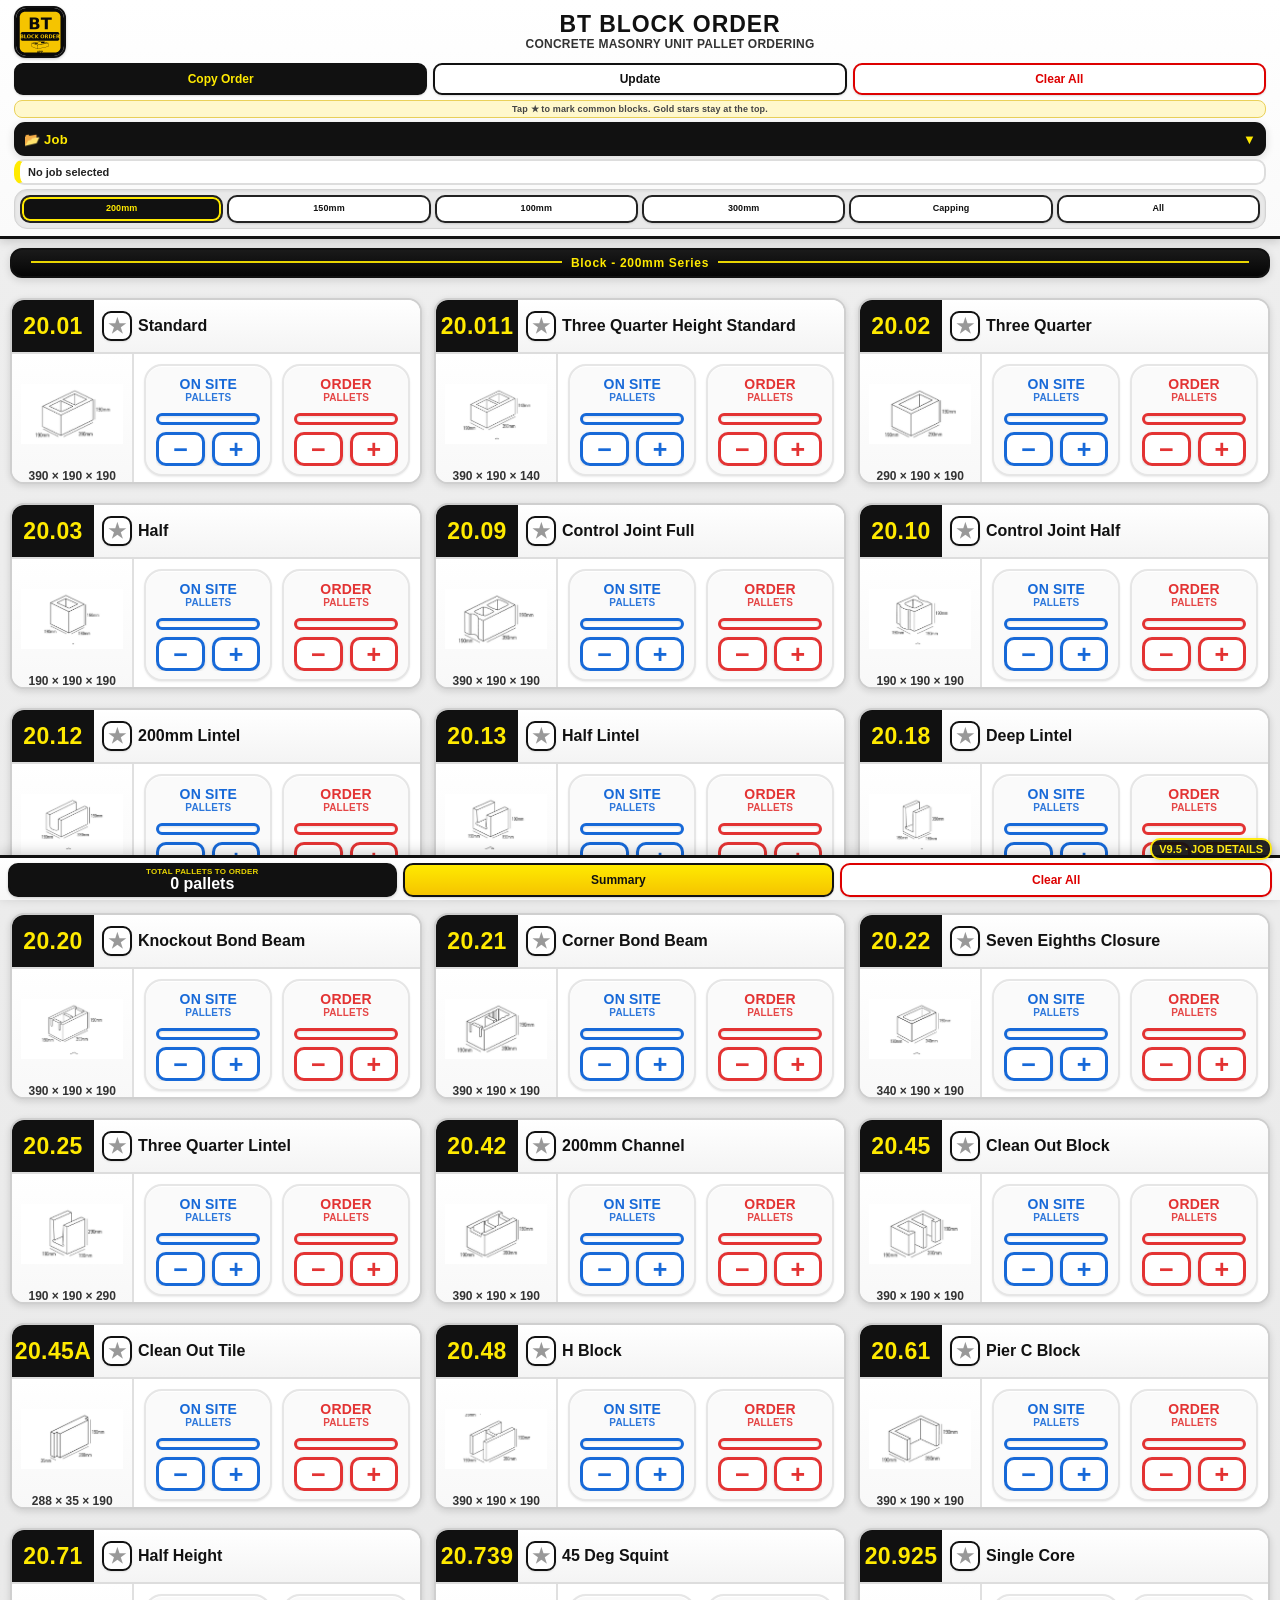
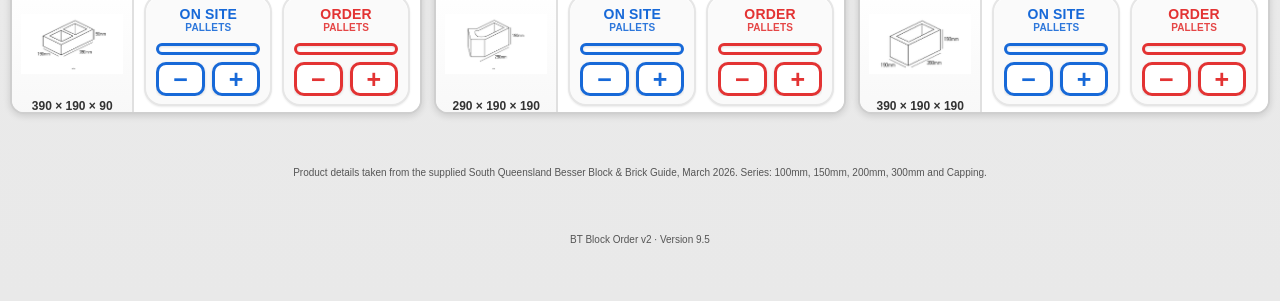
==== index.html @ c1b3c3b9 "9.5" ====
<!doctype html>
<html>
<head>
<meta charset="utf-8">
<meta name="viewport" content="width=device-width, initial-scale=1, viewport-fit=cover">
<title>BT Block Order</title>

<link rel="manifest" href="manifest.webmanifest">
<link rel="icon" type="image/png" sizes="192x192" href="icon-yellow-192.png">
<link rel="apple-touch-icon" href="icon-yellow-512.png">
<meta name="theme-color" content="#f5c400">

<link rel="stylesheet" href="styles.css?v=9.5">
</head>
<body>
<header>
  <div class="brand-row">
    <img class="brand-logo" src="icon-yellow-192.png" alt="BT Block Order">
    <div class="brand-copy">
      <h1>BT BLOCK ORDER</h1>
      <div class="sub">Concrete Masonry Unit Pallet Ordering</div>
    </div>
  </div>
  <div class="actions"><button class="primary" onclick="copyOrder()">Copy Order</button><button onclick="checkForUpdate()">Update</button><button class="clear" onclick="clearAll()">Clear All</button></div>

  <div class="star-note">Tap ★ to mark common blocks. Gold stars stay at the top.</div>
  <button class="job-toggle" onclick="toggleJobPanel()" type="button">
    <span>📂 Job</span>
    <span id="jobArrow">▼</span>
  </button>
  <div class="job-summary" id="jobSummary">No saved job selected</div>
  <div class="series-bar" aria-label="Block series selector">
  <button class="series-btn active" data-series="200" onclick="selectSeries('200')" type="button">200mm</button>
  <button class="series-btn" data-series="150" onclick="selectSeries('150')" type="button">150mm</button>
  <button class="series-btn" data-series="100" onclick="selectSeries('100')" type="button">100mm</button>
  <button class="series-btn" data-series="300" onclick="selectSeries('300')" type="button">300mm</button>
  <button class="series-btn" data-series="Capping" onclick="selectSeries('Capping')" type="button">Capping</button>
  <button class="series-btn" data-series="All" onclick="selectSeries('All')" type="button">All</button>
</div>
  <div class="job-panel collapsed" id="jobPanel">
    <label>Saved Jobs
      <select id="jobSelect" onchange="loadSelectedJob()">
        <option value="">Saved Jobs</option>
      </select>
    </label>
    <div class="job-section-title">Project Details</div>
    <div class="job-grid">
      <label>Job Name
        <input id="jobName" placeholder="e.g. 55 York St" oninput="markJobChanged()">
      </label>
      <label>Site Address
        <input id="siteAddress" placeholder="e.g. 55 York Street, Indooroopilly" oninput="markJobChanged()">
      </label>
      <label>Builder
        <input id="builderName" placeholder="e.g. ABC Constructions" oninput="markJobChanged()">
      </label>
      <label>Supervisor
        <input id="supervisorName" placeholder="e.g. Site Supervisor" oninput="markJobChanged()">
      </label>
      <label>Supervisor Phone
        <input id="supervisorPhone" inputmode="tel" placeholder="e.g. 0400 000 000" oninput="markJobChanged()">
      </label>
      <label>Purchase Order No.
        <input id="purchaseOrder" placeholder="e.g. PO-1047" oninput="markJobChanged()">
      </label>
      <label>Delivery Date
        <input id="deliveryDate" type="date" oninput="markJobChanged()">
      </label>
      <label>Delivery Time
        <input id="deliveryTime" placeholder="e.g. Morning / 7:00am" oninput="markJobChanged()">
      </label>
    </div>
    <div class="job-section-title">Supplier Details</div>
    <div class="job-grid">
      <label>Supplier Name
        <input id="supplierName" placeholder="e.g. ABC Masonry Supplies" oninput="markJobChanged()">
      </label>
      <label>Supplier Contact
        <input id="supplierContact" placeholder="e.g. Orders Desk" oninput="markJobChanged()">
      </label>
      <label>Supplier Phone
        <input id="supplierPhone" inputmode="tel" placeholder="e.g. 0412 345 678" oninput="markJobChanged()">
      </label>
      <label>Supplier Email
        <input id="supplierEmail" inputmode="email" placeholder="e.g. orders@supplier.com" oninput="markJobChanged()">
      </label>
    </div>
    <div class="job-section-title">Delivery Notes</div>
    <label>Delivery Instructions
      <textarea id="deliveryInstructions" placeholder="e.g. Deliver to rear gate, call before unloading" oninput="markJobChanged()"></textarea>
    </label>
    <div class="job-actions">
      <button onclick="saveJob()" type="button">💾 Save</button>
      <button onclick="newJob()" type="button">+ New</button>
      <button class="clear" onclick="deleteJob()" type="button">Delete</button>
    </div>
  </div>

</header>
<main id="list"></main>
<div class="small">Product details taken from the supplied South Queensland Besser Block & Brick Guide, March 2026. Series: 100mm, 150mm, 200mm, 300mm and Capping.</div>
<div class="small">BT Block Order v2 · Version 9.5</div>
<div class="update-banner" id="updateBanner">Update available <button onclick="applyUpdate()">Update now</button></div>
<div class="dev-badge">V9.5 · JOB DETAILS</div>
<div class="footer"><div class="total-box" aria-live="polite"><div class="total-label">TOTAL PALLETS TO ORDER</div><div class="total-value" id="orderTotal">0 pallets</div></div><button class="summary-btn" onclick="showMaterialsSummary()">Summary</button><button class="clear" onclick="clearAll()">Clear All</button></div>
<div class="summary-modal" id="summaryModal" onclick="if(event.target===this) closeMaterialsSummary()">
  <div class="summary-card" role="dialog" aria-modal="true" aria-labelledby="summaryTitle">
    <div class="summary-head"><span id="summaryTitle">Materials Summary</span></div>
    <div class="summary-text" id="summaryText"></div>
    <div class="summary-actions">
      <button class="copy-summary" onclick="copyMaterialsSummary()" type="button">📋 Copy</button>
      <button class="text-summary" onclick="textMaterialsSummary()" type="button">💬 Text</button>
      <button class="email-summary" onclick="emailMaterialsSummary()" type="button">📧 Email</button>
      <button class="print-summary" onclick="printMaterialsSummary()" type="button">🖨 Print</button>
      <button class="close-summary" onclick="closeMaterialsSummary()" type="button">✖ Close</button>
    </div>
  </div>
</div>
<script src="blocks.js?v=9.5"></script>
<script src="app.js?v=9.5"></script>
<script src="summary.js?v=9.5"></script>
<script src="jobs.js?v=9.5"></script>
<script src="updates.js?v=9.5"></script>
</body>
</html>
---- styles.css ----
:root{
  --yellow:#f5c400;
  --blue:#1769d8;
  --red:#e33333;
  --ink:#111;
  --line:#d6d6d6;
  --bg:#f2f2f2;
  --card-head-h:38px;
  --card-body-h:72px;
  --radius:10px;
}

*{box-sizing:border-box;}
body{margin:0;background:var(--bg);font-family:Arial,Helvetica,sans-serif;color:var(--ink);}
button{border:2px solid #111;border-radius:8px;background:#fff;color:#111;font-weight:900;cursor:pointer;}
.primary{background:#111;color:#fff;}
.clear{border-color:#d00;color:#d00;}

/* Header */
header{position:sticky;top:0;z-index:5;background:#fff;border-bottom:2px solid #111;padding:4px 8px 5px;}
h1{font-size:16px;line-height:1;margin:0;font-weight:900;letter-spacing:.2px;}
.sub{font-size:10px;font-weight:900;margin-top:1px;}
.actions{display:grid;grid-template-columns:1fr 1fr 1fr;gap:5px;margin-top:4px;}
.actions button{font-size:12px;padding:5px 5px;white-space:nowrap;min-height:30px;}
.star-note{font-size:9px;font-weight:900;text-align:center;color:#111;margin:3px 0 0;}

/* Job panel */
.job-toggle{width:100%;margin-top:4px;padding:5px 8px;border-width:2px;border-radius:9px;background:#fff;color:#111;font-size:13px;font-weight:900;display:flex;justify-content:space-between;align-items:center;min-height:32px;}
.job-summary{font-size:10px;font-weight:900;color:#111;margin-top:3px;padding:3px 7px;border:1px solid #ccc;border-radius:8px;background:#f8f8f8;white-space:nowrap;overflow:hidden;text-overflow:ellipsis;}
.series-bar{display:grid;grid-template-columns:repeat(6,minmax(0,1fr));gap:4px;margin-top:4px;}
.series-btn{min-height:28px;padding:3px 2px;font-size:9px;border:2px solid #111;border-radius:7px;background:#fff;color:#111;white-space:nowrap;}
.series-btn.active{background:#ffea00;color:#111;box-shadow:inset 0 0 0 1px #111;}
@media(max-width:420px){.series-bar{gap:3px;}.series-btn{font-size:8px;min-height:26px;padding:2px 1px;}}

.job-panel{background:#fff;border:2px solid #111;border-radius:10px;padding:7px;margin-top:5px;}
.job-panel.collapsed{display:none;}
.job-panel label{display:flex;flex-direction:column;gap:4px;font-size:11px;font-weight:900;text-align:left;color:#111;margin-bottom:5px;}
.job-panel input,.job-panel select{width:100%;min-height:36px;border:2px solid #111;border-radius:8px;background:#fff;color:#111;font-size:14px;font-weight:800;padding:6px;text-align:left;}
.job-actions{display:grid;grid-template-columns:1fr 1fr 1fr;gap:5px;margin-top:5px;}
.job-actions button{font-size:11px;padding:7px 4px;}

/* Block cards */
main{padding:4px 10px 46px;}
.series-title{background:#111;color:#ffea00;border-radius:8px;padding:5px 8px;margin:0 0 5px;font-size:12px;font-weight:900;text-align:center;}
.card{height:calc(var(--card-head-h) + var(--card-body-h));background:#fff;border:1.5px solid var(--line);border-radius:var(--radius);overflow:hidden;margin:0 0 5px;box-shadow:0 1px 3px #0002;display:flex;flex-direction:column;}
.head{height:var(--card-head-h);display:grid;grid-template-columns:66px minmax(0,1fr);border-bottom:1px solid var(--line);flex:0 0 var(--card-head-h);}
.code{font-size:18px;font-weight:900;text-align:center;padding:3px;border-right:1px solid var(--line);display:flex;align-items:center;justify-content:center;line-height:1;}
.name{font-size:13px;font-weight:900;padding:3px 7px;display:flex;align-items:center;gap:6px;min-width:0;line-height:1.02;}
.name-text{flex:1;min-width:0;display:-webkit-box;-webkit-line-clamp:2;-webkit-box-orient:vertical;overflow:hidden;}
.fav-star{width:30px;min-width:30px;height:30px;border:2px solid #111;border-radius:7px;background:#fff;color:#999;font-size:20px;line-height:1;padding:0;display:flex;align-items:center;justify-content:center;}
.fav-star.fav{color:#d4a000;background:#fff7cc;}

/* Drawing and quantity panel */
.body{height:var(--card-body-h);display:grid;grid-template-columns:29% minmax(0,71%);overflow:hidden;flex:0 0 var(--card-body-h);}
.drawing{height:100%;min-width:0;border-right:1px solid var(--line);padding:2px 5px 3px;display:grid;grid-template-rows:1fr auto;align-items:center;justify-items:center;gap:0;background:#fff;overflow:hidden;}
.drawing img{width:92%;height:42px;max-height:42px;object-fit:contain;display:block;align-self:center;justify-self:center;}
.drawing.series-300 img{width:88%;height:40px;max-height:40px;}
.drawing .dim-big{width:100%;font-size:10px;line-height:1;font-weight:900;color:#111;text-align:center;white-space:nowrap;overflow:hidden;text-overflow:ellipsis;}
.fields{height:100%;display:grid;grid-template-columns:minmax(0,1fr) minmax(0,1fr);gap:6px;padding:4px 6px;align-items:stretch;width:100%;min-width:0;overflow:hidden;}
.fields>label{height:100%;width:100%;min-width:0;overflow:hidden;display:flex;flex-direction:column;align-items:stretch;justify-content:flex-start;font-size:9px;font-weight:900;text-align:center;gap:2px;line-height:1;}
.on{color:var(--blue);}
.order{color:var(--red);}
.qty-wrap{flex:1;display:grid;grid-template-columns:minmax(0,1fr) minmax(0,1fr);grid-template-rows:minmax(0,1fr) 25px;gap:3px;width:100%;min-width:0;padding:0 1px;overflow:hidden;}
.qty-wrap input{grid-column:1 / 3;grid-row:1;width:100%;min-width:0;height:100%;min-height:0;box-sizing:border-box;margin:0;border-radius:7px;background:#fff;color:#111;font-size:23px;font-weight:900;text-align:center;padding:0;}
.on input{border:3px solid var(--blue);}
.order input{border:3px solid var(--red);}
.qty-step{width:100%;min-width:0;height:25px;min-height:25px;box-sizing:border-box;border:3px solid #111;border-radius:7px;background:#fff;font-size:19px;font-weight:900;line-height:1;padding:0;margin:0;display:flex;align-items:center;justify-content:center;appearance:none;-webkit-appearance:none;}
.qty-step:first-of-type{grid-column:1;grid-row:2;}
.qty-step:last-of-type{grid-column:2;grid-row:2;}
.on .qty-step{border-color:var(--blue);color:var(--blue);}
.order .qty-step{border-color:var(--red);color:var(--red);}

/* Footer and update UI */
.small{font-size:10px;color:#555;text-align:center;padding:0 10px 56px;}
.footer{position:fixed;left:0;right:0;bottom:0;background:#fff;border-top:2px solid #111;display:grid;grid-template-columns:.9fr 1fr 1fr;gap:5px;padding:3px 8px calc(3px + env(safe-area-inset-bottom));z-index:8;align-items:stretch;}
.footer button{padding:3px 4px;min-height:30px;font-size:11px;border-radius:8px;}
.summary-btn{background:#ffea00;color:#111;border-color:#111;}
.total-box{border:2px solid #111;border-radius:8px;background:#ffea00;color:#111;display:flex;flex-direction:column;align-items:center;justify-content:center;min-height:30px;font-weight:900;line-height:1;}
.total-box .total-label{font-size:8px;}
.total-box .total-value{font-size:16px;}
.summary-modal{position:fixed;inset:0;z-index:120;background:#0008;display:none;align-items:center;justify-content:center;padding:14px;}
.summary-card{width:min(720px,100%);max-height:86vh;background:#fff;border:3px solid #111;border-radius:12px;box-shadow:0 4px 18px #0006;display:flex;flex-direction:column;overflow:hidden;}
.summary-head{display:flex;align-items:center;justify-content:space-between;gap:8px;padding:8px 10px;border-bottom:2px solid #111;background:#ffea00;font-weight:900;font-size:15px;}
.summary-close{min-width:60px;min-height:30px;font-size:12px;padding:4px 8px;background:#fff;}
.summary-text{overflow:auto;padding:8px;background:#f2f2f2;font-family:Arial,Helvetica,sans-serif;font-size:13px;line-height:1.2;font-weight:900;}
.summary-job{background:#fff;border:2px solid #111;border-radius:10px;padding:8px;margin:0 0 8px;}
.summary-job-title{font-size:15px;font-weight:900;margin-bottom:2px;}
.summary-job-address{font-size:12px;font-weight:800;color:#333;}
.summary-list{display:grid;gap:7px;}
.summary-block{background:#fff;border:2px solid #111;border-radius:10px;overflow:hidden;box-shadow:0 1px 3px #0002;}
.summary-block-head{display:grid;grid-template-columns:72px 1fr;gap:0;border-bottom:1px solid #d6d6d6;}
.summary-block-code{font-size:20px;font-weight:900;display:flex;align-items:center;justify-content:center;border-right:1px solid #d6d6d6;padding:7px 5px;}
.summary-block-name{font-size:14px;font-weight:900;display:flex;align-items:center;padding:7px 8px;}
.summary-block-qty{display:grid;grid-template-columns:1fr 1fr 1fr;text-align:center;}
.summary-block-qty div{padding:6px 3px;border-right:1px solid #d6d6d6;}
.summary-block-qty div:last-child{border-right:0;}
.summary-label{display:block;font-size:10px;font-weight:900;color:#555;line-height:1;}
.summary-num{display:block;font-size:18px;font-weight:900;line-height:1.1;margin-top:2px;}
.summary-on .summary-label,.summary-on .summary-num{color:#1769d8;}
.summary-order .summary-label,.summary-order .summary-num{color:#e33333;}
.summary-totals{background:#111;color:#fff;border:2px solid #111;border-radius:10px;margin-top:8px;padding:8px;display:grid;grid-template-columns:1fr 1fr;gap:6px;text-align:center;}
.summary-totals div{background:#fff;color:#111;border-radius:7px;padding:5px 3px;}
.summary-totals .summary-total-wide{grid-column:1 / 3;background:#ffea00;}
@media(max-width:420px){.summary-card{max-height:88vh;}.summary-block-head{grid-template-columns:64px 1fr;}.summary-block-code{font-size:18px;}.summary-num{font-size:17px;}.summary-actions button{font-size:11px;}}
.summary-actions{border-top:2px solid #111;background:#fff;display:grid;grid-template-columns:repeat(5, minmax(0,1fr));gap:5px;padding:7px;}
.summary-actions button{min-height:36px;font-size:12px;padding:5px 3px;border-radius:8px;white-space:nowrap;}
.summary-actions .copy-summary{background:#ffea00;color:#111;border-color:#111;}
.summary-actions .text-summary{background:#fff;color:#111;border-color:#111;}
.summary-actions .email-summary{background:#fff;color:#111;border-color:#111;}
.summary-actions .print-summary{background:#fff;color:#111;border-color:#111;}
.summary-actions .close-summary{background:#fff;color:#d00;border-color:#d00;}
.update-banner{position:fixed;left:10px;right:10px;bottom:50px;z-index:50;background:#111;color:var(--yellow);border:3px solid var(--yellow);border-radius:12px;padding:10px;font-size:14px;font-weight:900;text-align:center;display:none;}
.update-banner button{margin-left:8px;padding:6px 10px;font-size:13px;border:2px solid var(--yellow);background:var(--yellow);color:#111;}
.dev-badge{position:fixed;right:8px;bottom:40px;z-index:99;background:#ffea00;color:#111;border:2px solid #111;border-radius:8px;padding:3px 7px;font-size:11px;font-weight:900;opacity:.92;}

/* Desktop */
@media(min-width:820px){
  :root{--card-head-h:54px;--card-body-h:112px;}
  main{display:grid;grid-template-columns:1fr 1fr 1fr;gap:10px;align-items:start;}
  .series-title{grid-column:1 / -1;}
  .card{margin:0;}
  .head{grid-template-columns:82px minmax(0,1fr);}
  .code{font-size:22px;}
  .name{font-size:16px;}
  .drawing img{height:78px;max-height:78px;}
  .drawing.series-300 img{height:74px;max-height:74px;}
  .drawing .dim-big{font-size:12px;}
  .fields>label{font-size:11px;}
  .qty-wrap{grid-template-rows:minmax(0,1fr) 38px;}
  .qty-step{height:38px;min-height:38px;font-size:26px;}
  .qty-wrap input{font-size:34px;}
}

/* Small phones */
@media(max-width:420px){
  :root{--card-head-h:38px;--card-body-h:72px;}
  .body{grid-template-columns:29% minmax(0,71%);}
}
/* v7.3 summary page order-only cards */
.summary-block-qty-order-only{
  grid-template-columns:1fr !important;
}
.summary-block-qty-order-only .summary-order{
  border-color:#e33333;
  background:#fff7f7;
}


/* v7.6 pallet labels - restore proper plus/minus layout */
.qty-label-unit{display:block;font-size:8px;line-height:1;color:#444;margin-top:1px;}
.qty-wrap{grid-template-columns:minmax(0,1fr) minmax(0,1fr) !important;grid-template-rows:minmax(0,1fr) 25px !important;gap:3px !important;overflow:hidden !important;}
.qty-wrap input{grid-column:1 / 3 !important;grid-row:1 !important;}
.qty-step:first-of-type{grid-column:1 !important;grid-row:2 !important;}
.qty-step:last-of-type{grid-column:2 !important;grid-row:2 !important;}
.summary-block-qty-order-only .summary-num,.summary-total-wide .summary-num{white-space:nowrap;font-size:18px;}
.total-label{font-size:9px;}
.total-value{font-size:18px;white-space:nowrap;}
@media(min-width:820px){.qty-wrap{grid-template-rows:minmax(0,1fr) 38px !important;}.qty-step{height:38px !important;min-height:38px !important;font-size:26px !important;}.qty-wrap input{font-size:34px !important;}.qty-label-unit{font-size:9px;}}
@media(max-width:420px){.qty-wrap{grid-template-rows:minmax(0,1fr) 24px !important;}.qty-step{height:24px !important;min-height:24px !important;font-size:19px !important;}.qty-label-unit{font-size:7px;}.summary-block-qty-order-only .summary-num,.summary-total-wide .summary-num{font-size:16px;}.total-value{font-size:16px;}}


/* v8.1 readable pallet quantity boxes */
.fields>label{
  gap:1px !important;
}
.qty-label-unit{
  display:block !important;
  font-size:8px !important;
  line-height:1 !important;
  margin-top:0 !important;
  color:#444 !important;
  font-weight:900 !important;
}
.qty-wrap{
  grid-template-rows:32px 26px !important;
  gap:3px !important;
}
.qty-wrap input{
  height:32px !important;
  min-height:32px !important;
  font-size:26px !important;
  line-height:1 !important;
  padding:0 4px !important;
  display:block !important;
}
.qty-step{
  height:26px !important;
  min-height:26px !important;
  font-size:21px !important;
}
@media(max-width:420px){
  :root{--card-body-h:86px;}
  .drawing img{height:48px;max-height:48px;}
  .drawing.series-300 img{height:46px;max-height:46px;}
  .fields{padding:4px 6px;}
  .fields>label{font-size:10px !important;gap:1px !important;}
  .qty-label-unit{font-size:8px !important;}
  .qty-wrap{grid-template-rows:32px 26px !important;}
  .qty-wrap input{height:32px !important;min-height:32px !important;font-size:26px !important;}
  .qty-step{height:26px !important;min-height:26px !important;font-size:21px !important;}
}
@media(min-width:820px){
  .qty-wrap{grid-template-rows:54px 38px !important;}
  .qty-wrap input{height:54px !important;min-height:54px !important;font-size:36px !important;}
}


/* v8.4 summary polish */
.summary-card{border-radius:14px;max-height:88vh;}
.summary-head{padding:10px 12px;background:#111;color:#ffea00;font-size:16px;letter-spacing:.2px;}
.summary-text{padding:10px;background:#ececec;line-height:1.25;}
.summary-title-card{background:#ffea00;border:2px solid #111;border-radius:12px;padding:10px;margin:0 0 10px;text-align:center;box-shadow:0 1px 3px #0002;}
.summary-main-title{font-size:20px;font-weight:900;letter-spacing:.8px;line-height:1;}
.summary-sub-title{font-size:13px;font-weight:900;margin-top:4px;color:#333;}
.summary-job{border:2px solid #111;border-radius:12px;padding:9px 10px;margin:0 0 10px;background:#fff;box-shadow:0 1px 3px #0002;}
.summary-job-title{font-size:16px;line-height:1.1;margin-bottom:4px;}
.summary-job-address{font-size:12px;line-height:1.25;color:#333;}
.summary-series-list{display:grid;gap:10px;}
.summary-series-card{background:#fff;border:2px solid #111;border-radius:12px;overflow:hidden;box-shadow:0 1px 3px #0002;}
.summary-series-head{display:flex;justify-content:space-between;align-items:center;gap:8px;background:#111;color:#fff;padding:8px 10px;font-weight:900;border-bottom:2px solid #111;}
.summary-series-head span{font-size:14px;letter-spacing:.4px;}
.summary-series-head strong{font-size:13px;background:#ffea00;color:#111;border-radius:999px;padding:4px 8px;white-space:nowrap;}
.summary-series-rows{display:grid;}
.summary-row{display:grid;grid-template-columns:70px minmax(0,1fr) 86px;align-items:center;gap:6px;padding:8px 9px;border-bottom:1px solid #ddd;}
.summary-row:last-child{border-bottom:0;}
.summary-row-code{font-size:16px;font-weight:900;color:#111;white-space:nowrap;}
.summary-row-name{font-size:13px;font-weight:900;color:#111;min-width:0;overflow:hidden;text-overflow:ellipsis;white-space:nowrap;}
.summary-row-qty{font-size:13px;font-weight:900;color:#e33333;text-align:right;white-space:nowrap;}
.summary-grand-total{margin-top:11px;background:#ffea00;border:3px solid #111;border-radius:12px;padding:11px 10px;text-align:center;box-shadow:0 2px 5px #0002;}
.summary-grand-total span{display:block;font-size:12px;font-weight:900;color:#111;letter-spacing:.4px;}
.summary-grand-total strong{display:block;font-size:24px;font-weight:900;color:#111;line-height:1;margin-top:4px;}
.summary-actions{gap:6px;padding:8px;}
.summary-actions button{min-height:38px;font-size:12px;}
@media(max-width:420px){
  .summary-text{padding:8px;}
  .summary-main-title{font-size:18px;}
  .summary-row{grid-template-columns:62px minmax(0,1fr) 78px;padding:7px 8px;gap:5px;}
  .summary-row-code{font-size:14px;}
  .summary-row-name{font-size:12px;}
  .summary-row-qty{font-size:12px;}
  .summary-grand-total strong{font-size:22px;}
}


/* v8.7 professional polish - cleaner headings, spacing and alignment */
:root{
  --shadow-soft:0 2px 7px #0002;
  --shadow-lift:0 4px 14px #0003;
}

header{
  box-shadow:0 2px 8px #0002;
}

h1{
  letter-spacing:.7px;
}

.actions button,
.job-toggle,
.series-btn,
.footer button{
  box-shadow:0 1px 2px #0002;
}

.series-bar{
  background:#f7f7f7;
  border:1px solid #ddd;
  border-radius:10px;
  padding:4px;
}
.series-btn{
  background:#fff;
  border-color:#222;
  font-weight:900;
  letter-spacing:.1px;
}
.series-btn.active{
  background:#111;
  color:#ffea00;
  box-shadow:none;
}

.series-title{
  display:flex;
  align-items:center;
  justify-content:center;
  min-height:26px;
  background:#111;
  color:#ffea00;
  border:2px solid #111;
  border-radius:10px;
  margin:1px 0 7px;
  padding:5px 10px;
  font-size:12px;
  font-weight:900;
  letter-spacing:.5px;
  box-shadow:var(--shadow-soft);
}
.series-title::before,
.series-title::after{
  content:"";
  flex:1;
  height:2px;
  background:#ffea00;
  margin:0 8px;
  opacity:.9;
}

.card{
  border:2px solid #d0d0d0;
  border-radius:12px;
  box-shadow:var(--shadow-soft);
  margin:0 0 7px;
}
.head{
  background:#fafafa;
  border-bottom:2px solid #e1e1e1;
}
.code{
  background:#111;
  color:#ffea00;
  border-right:0;
  letter-spacing:.3px;
}
.name{
  padding-right:8px;
}
.name-text{
  line-height:1.05;
}
.drawing{
  background:linear-gradient(#fff,#f8f8f8);
}
.fields{
  background:#fff;
}
.fields>label{
  background:#fbfbfb;
  border:1px solid #e7e7e7;
  border-radius:9px;
  padding:2px 3px 3px;
}
.on{color:#1769d8;}
.order{color:#e33333;}
.qty-wrap input{
  background:#fff;
  border-width:2px !important;
  box-shadow:inset 0 1px 3px #0001;
}
.qty-step{
  box-shadow:0 1px 2px #0002;
}

.footer{
  box-shadow:0 -2px 8px #0002;
}
.total-box{
  border-radius:9px;
  background:#111;
  color:#ffea00;
  border:2px solid #111;
  padding:2px 4px;
}
.total-label{
  color:#ffea00;
  opacity:.85;
  letter-spacing:.2px;
}
.total-value{
  color:#fff;
}
.summary-btn{
  background:#ffea00;
  color:#111;
}

.summary-modal{
  backdrop-filter:blur(2px);
}
.summary-card{
  width:min(760px,100%);
  border-radius:16px;
  box-shadow:var(--shadow-lift);
}
.summary-head{
  padding:11px 12px;
  background:#111;
  color:#ffea00;
  font-size:16px;
  letter-spacing:.5px;
  text-transform:uppercase;
}
.summary-text{
  padding:12px;
  background:#e9e9e9;
  line-height:1.3;
}
.summary-title-card{
  border:3px solid #111;
  border-radius:14px;
  padding:12px 10px;
  margin:0 0 12px;
  background:linear-gradient(180deg,#ffea00,#f5c400);
  box-shadow:var(--shadow-soft);
}
.summary-main-title{
  font-size:21px;
  letter-spacing:1.1px;
}
.summary-sub-title{
  font-size:13px;
  letter-spacing:.3px;
  text-transform:uppercase;
}
.summary-job{
  border:2px solid #111;
  border-left:8px solid #ffea00;
  border-radius:14px;
  padding:10px 12px;
  margin:0 0 12px;
  box-shadow:var(--shadow-soft);
}
.summary-job-title{
  font-size:16px;
  line-height:1.15;
}
.summary-job-address{
  margin-top:3px;
  font-size:12px;
  line-height:1.3;
}
.summary-series-list{
  gap:12px;
}
.summary-series-card{
  border:2px solid #111;
  border-radius:14px;
  box-shadow:var(--shadow-soft);
}
.summary-series-head{
  min-height:42px;
  padding:9px 10px;
  background:#111;
  color:#fff;
  border-bottom:2px solid #111;
}
.summary-series-head div{
  display:flex;
  flex-direction:column;
  gap:1px;
  min-width:0;
}
.summary-series-head span{
  font-size:14px;
  letter-spacing:.8px;
}
.summary-series-head em{
  font-size:10px;
  font-style:normal;
  font-weight:900;
  color:#ffea00;
  opacity:.9;
  text-transform:uppercase;
}
.summary-series-head strong{
  font-size:13px;
  background:#ffea00;
  color:#111;
  border:2px solid #ffea00;
  border-radius:999px;
  padding:5px 9px;
}
.summary-row{
  grid-template-columns:68px minmax(0,1fr) 92px;
  gap:8px;
  padding:9px 10px;
  border-bottom:1px solid #e4e4e4;
}
.summary-row:nth-child(even){
  background:#fafafa;
}
.summary-row-code{
  display:inline-flex;
  align-items:center;
  justify-content:center;
  min-height:25px;
  padding:3px 4px;
  background:#f1f1f1;
  border:1px solid #ddd;
  border-radius:7px;
  font-size:14px;
}
.summary-row-name{
  font-size:13px;
  line-height:1.15;
}
.summary-row-qty{
  font-size:13px;
  color:#111;
  background:#fff3f3;
  border:1px solid #ffd0d0;
  border-radius:8px;
  padding:5px 6px;
}
.summary-grand-total{
  margin-top:12px;
  border:3px solid #111;
  border-radius:14px;
  background:linear-gradient(180deg,#ffea00,#f5c400);
  padding:12px;
  box-shadow:var(--shadow-soft);
}
.summary-grand-total span{
  letter-spacing:.8px;
}
.summary-grand-total strong{
  font-size:26px;
}
.summary-actions{
  border-top:3px solid #111;
  background:#f7f7f7;
  gap:6px;
  padding:8px;
}
.summary-actions button{
  min-height:40px;
  border-radius:9px;
  font-size:12px;
  box-shadow:0 1px 2px #0002;
}

@media(max-width:420px){
  .series-title{font-size:11px;margin-bottom:6px;padding:4px 8px;}
  .series-title::before,.series-title::after{margin:0 6px;}
  .card{margin-bottom:6px;}
  .summary-card{max-height:89vh;border-radius:14px;}
  .summary-text{padding:9px;}
  .summary-main-title{font-size:19px;}
  .summary-series-head{min-height:40px;padding:8px 9px;}
  .summary-series-head span{font-size:13px;}
  .summary-row{grid-template-columns:58px minmax(0,1fr) 82px;gap:6px;padding:8px 8px;}
  .summary-row-code{font-size:12px;min-height:23px;}
  .summary-row-name{font-size:12px;}
  .summary-row-qty{font-size:12px;padding:5px 4px;}
  .summary-grand-total strong{font-size:23px;}
  .summary-actions{gap:5px;padding:7px;}
  .summary-actions button{min-height:38px;font-size:11px;}
}

/* v8.9 summary layout - cleaner headings, spacing, alignment and professional order sheet */
.summary-card{
  width:min(780px,100%);
  border-radius:18px;
  border:3px solid #111;
}
.summary-head{
  background:#111 !important;
  color:#ffea00 !important;
  padding:12px 14px !important;
  font-size:16px !important;
  letter-spacing:.8px !important;
  text-transform:uppercase !important;
}
.summary-text{
  background:#e7e7e7 !important;
  padding:12px !important;
}
.summary-title-card{
  background:linear-gradient(180deg,#ffea00,#f5c400) !important;
  border:3px solid #111 !important;
  border-radius:16px !important;
  padding:13px 12px !important;
  margin:0 0 10px !important;
  text-align:center !important;
  box-shadow:0 2px 7px #0002 !important;
}
.summary-brand{
  font-size:22px;
  font-weight:900;
  letter-spacing:1.2px;
  line-height:1;
}
.summary-main-title{
  font-size:16px !important;
  font-weight:900;
  letter-spacing:.6px;
  text-transform:uppercase;
  margin-top:5px;
}
.summary-sub-title{
  font-size:11px !important;
  font-weight:900;
  color:#333;
  text-transform:uppercase;
  letter-spacing:.5px;
  margin-top:4px;
}
.summary-status{
  display:flex;
  justify-content:space-between;
  align-items:center;
  gap:10px;
  background:#fff;
  border:2px solid #111;
  border-radius:12px;
  padding:8px 10px;
  margin:0 0 10px;
  font-weight:900;
  box-shadow:0 1px 3px #0002;
}
.summary-status span{
  color:#0b7a28;
  text-transform:uppercase;
  font-size:12px;
  letter-spacing:.3px;
}
.summary-status strong{
  font-size:12px;
  color:#111;
}
.summary-meta-grid{
  display:grid;
  grid-template-columns:1fr 1fr;
  gap:8px;
  background:#fff !important;
  border:2px solid #111 !important;
  border-left:8px solid #ffea00 !important;
  border-radius:14px !important;
  padding:10px !important;
  margin:0 0 12px !important;
  box-shadow:0 1px 4px #0002 !important;
}
.summary-meta-item{
  min-width:0;
  padding:7px 8px;
  border:1px solid #ddd;
  border-radius:9px;
  background:#fafafa;
}
.summary-meta-item span{
  display:block;
  font-size:9px;
  line-height:1;
  font-weight:900;
  color:#666;
  text-transform:uppercase;
  letter-spacing:.5px;
  margin-bottom:4px;
}
.summary-meta-item strong{
  display:block;
  min-width:0;
  overflow:hidden;
  text-overflow:ellipsis;
  white-space:nowrap;
  font-size:12px;
  line-height:1.15;
  font-weight:900;
  color:#111;
}
.summary-series-list{
  display:grid;
  gap:12px !important;
}
.summary-series-card{
  background:#fff !important;
  border:2px solid #111 !important;
  border-radius:15px !important;
  overflow:hidden;
  box-shadow:0 2px 7px #0002 !important;
}
.summary-series-head{
  min-height:46px !important;
  background:#111 !important;
  color:#fff !important;
  border-bottom:3px solid #ffea00 !important;
  padding:9px 11px !important;
}
.summary-series-title-wrap{
  display:flex;
  flex-direction:column;
  gap:2px;
  min-width:0;
}
.summary-series-head span{
  font-size:14px !important;
  letter-spacing:.9px !important;
  text-transform:uppercase;
}
.summary-series-head em{
  color:#ffea00 !important;
  font-size:10px !important;
  font-style:normal;
  font-weight:900;
  text-transform:uppercase;
  letter-spacing:.35px;
}
.summary-series-head strong{
  background:#ffea00 !important;
  color:#111 !important;
  border:0 !important;
  border-radius:999px !important;
  padding:6px 9px !important;
  font-size:13px !important;
  box-shadow:0 1px 2px #0004;
}
.summary-row{
  display:grid !important;
  grid-template-columns:64px minmax(0,1fr) 92px !important;
  gap:8px !important;
  align-items:center !important;
  padding:9px 10px !important;
  border-bottom:1px solid #e1e1e1 !important;
}
.summary-row:last-child{border-bottom:0 !important;}
.summary-row-heading{
  background:#f6f6f6 !important;
  color:#555 !important;
  font-size:9px !important;
  font-weight:900 !important;
  letter-spacing:.5px;
  text-transform:uppercase;
  padding:6px 10px !important;
  border-bottom:1px solid #d6d6d6 !important;
}
.summary-row-heading div:last-child{text-align:right;}
.summary-row-code{
  display:flex !important;
  align-items:center !important;
  justify-content:center !important;
  min-height:27px !important;
  border:1px solid #d5d5d5 !important;
  border-radius:8px !important;
  background:#f2f2f2 !important;
  font-size:13px !important;
  font-weight:900 !important;
  white-space:nowrap;
}
.summary-row-name{
  min-width:0 !important;
  overflow:hidden !important;
  text-overflow:ellipsis !important;
  white-space:nowrap !important;
  font-size:13px !important;
  font-weight:900 !important;
  color:#111 !important;
}
.summary-row-qty{
  justify-self:end;
  min-width:82px;
  text-align:right !important;
  color:#111 !important;
  background:#fff7f7 !important;
  border:1px solid #ffcfcf !important;
  border-radius:9px !important;
  padding:6px 7px !important;
  font-size:12px !important;
  font-weight:900 !important;
  white-space:nowrap !important;
}
.summary-grand-total{
  margin-top:14px !important;
  background:linear-gradient(180deg,#ffea00,#f5c400) !important;
  border:3px solid #111 !important;
  border-radius:16px !important;
  padding:14px 12px !important;
  text-align:center !important;
  box-shadow:0 3px 9px #0003 !important;
}
.summary-grand-total span{
  display:block;
  font-size:12px !important;
  font-weight:900;
  letter-spacing:.9px !important;
  color:#111;
}
.summary-grand-total strong{
  display:block;
  margin-top:5px;
  font-size:28px !important;
  line-height:1;
  font-weight:900;
  color:#111;
}
.summary-actions{
  border-top:3px solid #111 !important;
  background:#f7f7f7 !important;
  padding:8px !important;
  gap:6px !important;
}
.summary-actions button{
  min-height:40px !important;
  border-radius:10px !important;
  font-size:12px !important;
}
@media(max-width:420px){
  .summary-text{padding:9px !important;}
  .summary-brand{font-size:20px;}
  .summary-main-title{font-size:14px !important;}
  .summary-meta-grid{grid-template-columns:1fr;padding:8px !important;gap:6px;}
  .summary-meta-item{padding:6px 7px;}
  .summary-row{grid-template-columns:56px minmax(0,1fr) 82px !important;gap:6px !important;padding:8px 8px !important;}
  .summary-row-heading{padding:6px 8px !important;}
  .summary-row-code{font-size:12px !important;min-height:25px !important;}
  .summary-row-name{font-size:12px !important;}
  .summary-row-qty{min-width:76px;font-size:11px !important;padding:6px 5px !important;}
  .summary-grand-total strong{font-size:24px !important;}
}


/* v9.0 professional polish - BT branded header, cleaner job card, tighter block alignment */
header{
  padding:6px 8px 7px !important;
  background:linear-gradient(180deg,#fff,#fafafa) !important;
}
.brand-row{
  display:grid;
  grid-template-columns:42px minmax(0,1fr);
  gap:8px;
  align-items:center;
  margin-bottom:5px;
}
.brand-logo{
  width:42px;
  height:42px;
  border-radius:9px;
  object-fit:cover;
  border:2px solid #111;
  box-shadow:0 1px 3px #0003;
  background:#ffea00;
}
.brand-copy{min-width:0;}
h1{
  font-size:18px !important;
  line-height:1 !important;
  letter-spacing:.9px !important;
}
.sub{
  font-size:10px !important;
  letter-spacing:.35px;
  text-transform:uppercase;
  color:#333;
}
.actions{gap:6px !important;margin-top:5px !important;}
.actions button{min-height:32px !important;border-radius:9px !important;}
.star-note{
  background:#fff8cc;
  border:1px solid #ead15a;
  border-radius:8px;
  padding:3px 6px;
  margin-top:5px !important;
}
.job-toggle{
  min-height:34px !important;
  background:#111 !important;
  color:#ffea00 !important;
  border-color:#111 !important;
  letter-spacing:.25px;
}
.job-summary{
  min-height:26px;
  display:flex;
  align-items:center;
  background:#fff !important;
  border:2px solid #ddd !important;
  border-left:6px solid #ffea00 !important;
  border-radius:10px !important;
  padding:5px 8px !important;
  font-size:11px !important;
}
.job-panel{
  border-radius:14px !important;
  box-shadow:0 2px 8px #0002;
  padding:9px !important;
}
.job-panel label{
  gap:5px !important;
  font-size:10px !important;
  letter-spacing:.35px;
  text-transform:uppercase;
}
.job-panel input,.job-panel select{
  min-height:38px !important;
  border-radius:10px !important;
  font-size:14px !important;
  text-transform:none;
}
.job-actions{gap:6px !important;}
.job-actions button{min-height:36px !important;border-radius:10px !important;}
main{padding-top:7px !important;}
.series-title{
  min-height:30px !important;
  margin:2px 0 8px !important;
  border-radius:12px !important;
}
.card{
  border-radius:14px !important;
  border-color:#cfcfcf !important;
  box-shadow:0 2px 7px #0002 !important;
}
.head{border-bottom:2px solid #ddd !important;}
.code{
  font-size:19px !important;
  border-radius:0;
}
.name{font-size:13px !important;padding:4px 8px !important;}
.fav-star{border-radius:9px !important;}
.body{grid-template-columns:30% minmax(0,70%) !important;}
.drawing{padding:4px 5px !important;}
.fields{gap:7px !important;padding:5px 7px !important;}
.fields>label{
  border-radius:11px !important;
  padding:3px 4px 4px !important;
}
.qty-wrap input{border-radius:9px !important;}
.qty-step{border-radius:9px !important;}
.footer{padding-top:5px !important;gap:6px !important;}
.footer button{min-height:34px !important;border-radius:10px !important;font-size:12px !important;}
.total-box{min-height:34px !important;border-radius:10px !important;}
.dev-badge{background:#111 !important;color:#ffea00 !important;border-color:#ffea00 !important;}
.summary-card{width:min(800px,100%) !important;}
.summary-meta-grid{grid-template-columns:1fr 1fr !important;}
.summary-meta-item strong{font-size:13px !important;}
.summary-row-name{white-space:normal !important;display:-webkit-box;-webkit-line-clamp:2;-webkit-box-orient:vertical;}
.summary-grand-total em{
  display:block;
  margin-top:7px;
  font-size:11px;
  font-weight:900;
  font-style:normal;
  color:#333;
  text-transform:uppercase;
  letter-spacing:.35px;
}
@media(max-width:420px){
  .brand-row{grid-template-columns:38px minmax(0,1fr);gap:7px;}
  .brand-logo{width:38px;height:38px;border-radius:8px;}
  h1{font-size:16px !important;}
  .sub{font-size:9px !important;}
  .actions button{font-size:11px !important;}
  .body{grid-template-columns:30% minmax(0,70%) !important;}
  .fields{gap:5px !important;padding:4px 5px !important;}
  .summary-meta-grid{grid-template-columns:1fr !important;}
  .summary-actions{grid-template-columns:repeat(5,minmax(0,1fr)) !important;}
  .summary-actions button{font-size:10px !important;padding:5px 2px !important;}
}
@media(min-width:820px){
  header{padding-left:14px !important;padding-right:14px !important;}
  .brand-row{grid-template-columns:52px minmax(0,1fr);}
  .brand-logo{width:52px;height:52px;border-radius:12px;}
  h1{font-size:23px !important;}
  .sub{font-size:12px !important;}
  main{grid-template-columns:repeat(3,minmax(0,1fr)) !important;gap:12px !important;}
  .code{font-size:23px !important;}
  .name{font-size:16px !important;}
  .fields{gap:8px !important;padding:7px 8px !important;}
}

/* v9.2 border cleanup - keep v9.0 look, tighten fit and alignment */
html,body{max-width:100%;overflow-x:hidden;}
button,input,select{max-width:100%;}
header{overflow:hidden;}
.actions,.job-actions,.series-bar,.footer,.summary-actions{align-items:stretch;}
.actions button,.job-actions button,.series-btn,.footer button,.summary-actions button{display:flex;align-items:center;justify-content:center;text-align:center;line-height:1.05;overflow:hidden;text-overflow:ellipsis;}
.job-panel{overflow:hidden;}
.job-panel input,.job-panel select{line-height:1.1;}

main{overflow:hidden;}
.series-title{box-sizing:border-box;width:100%;overflow:hidden;text-overflow:ellipsis;white-space:nowrap;}
.card{box-sizing:border-box;min-width:0;overflow:hidden;}
.head,.body{min-width:0;width:100%;}
.code,.name,.drawing,.fields,.fields>label,.qty-wrap{min-width:0;box-sizing:border-box;}
.name{overflow:hidden;}
.name-text{word-break:normal;}
.drawing{padding:3px 5px 4px;overflow:hidden;}
.drawing img{max-width:100%;object-fit:contain;}
.drawing .dim-big{max-width:100%;padding:0 1px;}
.fields{gap:6px;padding:5px 6px;overflow:hidden;}
.fields>label{overflow:hidden;justify-content:flex-start;}
.qty-wrap{width:100%;overflow:hidden;}
.qty-wrap input{max-width:100%;display:flex;align-items:center;justify-content:center;line-height:1;}
.qty-step{max-width:100%;overflow:hidden;line-height:1;}

.footer{box-sizing:border-box;overflow:hidden;}
.total-box{box-sizing:border-box;overflow:hidden;padding-left:3px;padding-right:3px;}
.total-label,.total-value{max-width:100%;overflow:hidden;text-overflow:ellipsis;white-space:nowrap;}
.dev-badge{max-width:calc(100vw - 16px);white-space:nowrap;overflow:hidden;text-overflow:ellipsis;}
.update-banner{box-sizing:border-box;}

.summary-modal{box-sizing:border-box;}
.summary-card{box-sizing:border-box;overflow:hidden;}
.summary-head,.summary-text,.summary-actions{box-sizing:border-box;}
.summary-text{overflow:auto;}
.summary-title-card,.summary-status,.summary-meta-grid,.summary-series-card,.summary-grand-total{box-sizing:border-box;max-width:100%;overflow:hidden;}
.summary-meta-item,.summary-row,.summary-row-code,.summary-row-name,.summary-row-qty{box-sizing:border-box;min-width:0;}
.summary-series-head{box-sizing:border-box;overflow:hidden;}
.summary-series-title-wrap{min-width:0;overflow:hidden;}
.summary-series-title-wrap span,.summary-series-title-wrap em{overflow:hidden;text-overflow:ellipsis;white-space:nowrap;}
.summary-series-head strong{white-space:nowrap;}
.summary-row-heading{box-sizing:border-box;}
.summary-row-code{overflow:hidden;text-overflow:ellipsis;}
.summary-row-name{overflow:hidden;text-overflow:ellipsis;}
.summary-row-qty{overflow:hidden;text-overflow:ellipsis;}

@media(max-width:420px){
  .actions{gap:4px;}
  .actions button{font-size:11px;padding-left:3px;padding-right:3px;}
  .series-bar{gap:3px;padding:3px;}
  .series-btn{font-size:8px;padding-left:1px;padding-right:1px;}
  .drawing{padding-left:4px;padding-right:4px;}
  .fields{gap:5px;padding:4px 5px;}
  .fields>label{padding-left:2px;padding-right:2px;}
  .qty-wrap{gap:3px !important;}
  .qty-wrap input{font-size:25px !important;}
  .summary-actions{grid-template-columns:repeat(5,minmax(0,1fr));}
  .summary-actions button{font-size:10px !important;padding-left:1px !important;padding-right:1px !important;}
}

@media(min-width:820px){
  .card{height:calc(var(--card-head-h) + var(--card-body-h));}
  .drawing{padding:5px 8px;}
  .fields{padding:8px;gap:8px;}
}


/* v9.3 CSS cleanup
   Removed old v9.2.1-v9.2.5 quantity-panel patches.
   The final v9.2.6 rebuilt panel below is kept as the stable layout. */

/* v9.2.6 quantity panel rebuild - final clean layout
   Keep everything inside the panel: ON SITE / PALLETS, number box, +/- buttons. */
.card .fields{
  display:grid !important;
  grid-template-columns:minmax(0,1fr) minmax(0,1fr) !important;
  gap:8px !important;
  padding:7px 8px !important;
  align-items:stretch !important;
  overflow:hidden !important;
}
.card .fields>label{
  min-width:0 !important;
  height:100% !important;
  padding:6px 8px 7px !important;
  border:2px solid #e6e6e6 !important;
  border-radius:18px !important;
  background:#fafafa !important;
  display:grid !important;
  grid-template-rows:28px minmax(0,1fr) !important;
  gap:4px !important;
  overflow:hidden !important;
}
.card .qty-title{
  display:flex !important;
  flex-direction:column !important;
  align-items:center !important;
  justify-content:center !important;
  height:28px !important;
  min-height:28px !important;
  max-height:28px !important;
  font-size:13px !important;
  line-height:1 !important;
  font-weight:900 !important;
  letter-spacing:.2px !important;
  text-align:center !important;
  overflow:hidden !important;
}
.card .qty-title::after{
  content:"PALLETS";
  display:block;
  margin-top:2px;
  font-size:9px;
  line-height:1;
  font-weight:900;
  letter-spacing:.15px;
  opacity:.9;
}
.card .qty-label-unit,
.card .qty-unit{
  display:none !important;
}
.card .qty-wrap{
  min-width:0 !important;
  min-height:0 !important;
  width:100% !important;
  height:100% !important;
  display:grid !important;
  grid-template-columns:minmax(0,1fr) minmax(0,1fr) !important;
  grid-template-rows:minmax(0,1fr) 28px !important;
  gap:5px !important;
  padding:0 !important;
  overflow:hidden !important;
}
.card .qty-wrap input{
  grid-column:1 / 3 !important;
  grid-row:1 !important;
  width:100% !important;
  height:100% !important;
  min-height:0 !important;
  max-height:none !important;
  margin:0 !important;
  padding:0 4px !important;
  box-sizing:border-box !important;
  border-width:3px !important;
  border-radius:10px !important;
  background:#fff !important;
  font-size:28px !important;
  line-height:1 !important;
  font-weight:900 !important;
  text-align:center !important;
}
.card .qty-step{
  width:100% !important;
  height:28px !important;
  min-height:28px !important;
  max-height:28px !important;
  margin:0 !important;
  padding:0 !important;
  box-sizing:border-box !important;
  border-width:3px !important;
  border-radius:10px !important;
  display:flex !important;
  align-items:center !important;
  justify-content:center !important;
  font-size:22px !important;
  line-height:1 !important;
  font-weight:900 !important;
}
.card .qty-step:first-of-type{grid-column:1 !important;grid-row:2 !important;}
.card .qty-step:last-of-type{grid-column:2 !important;grid-row:2 !important;}

@media(max-width:420px){
  :root{--card-body-h:126px !important;}
  .card .body{height:126px !important;grid-template-columns:30% minmax(0,70%) !important;}
  .card .fields{gap:7px !important;padding:6px 7px !important;}
  .card .fields>label{padding:6px 7px !important;grid-template-rows:26px minmax(0,1fr) !important;gap:4px !important;border-radius:16px !important;}
  .card .qty-title{height:26px !important;min-height:26px !important;max-height:26px !important;font-size:12px !important;}
  .card .qty-title::after{font-size:8px !important;margin-top:2px !important;}
  .card .qty-wrap{grid-template-rows:minmax(0,1fr) 26px !important;gap:5px !important;}
  .card .qty-wrap input{font-size:26px !important;border-radius:9px !important;}
  .card .qty-step{height:26px !important;min-height:26px !important;max-height:26px !important;font-size:21px !important;border-radius:9px !important;}
}

@media(min-width:820px){
  :root{--card-body-h:132px !important;}
  .card .body{height:132px !important;}
  .card .fields{gap:10px !important;padding:10px !important;}
  .card .fields>label{grid-template-rows:32px minmax(0,1fr) !important;gap:7px !important;padding:8px 10px !important;}
  .card .qty-title{height:32px !important;min-height:32px !important;max-height:32px !important;font-size:14px !important;}
  .card .qty-title::after{font-size:10px !important;}
  .card .qty-wrap{grid-template-rows:minmax(0,1fr) 34px !important;gap:7px !important;}
  .card .qty-wrap input{font-size:34px !important;}
  .card .qty-step{height:34px !important;min-height:34px !important;max-height:34px !important;font-size:25px !important;}
}


/* v9.5 job details - improved app look without changing behaviour or quantity-panel layout */
:root{
  --bg:#eeeeee;
  --line:#cfcfcf;
  --shadow-soft:0 2px 8px rgba(0,0,0,.14);
  --shadow-card:0 2px 7px rgba(0,0,0,.12);
  --shadow-lift:0 7px 24px rgba(0,0,0,.28);
}
body{
  background:linear-gradient(180deg,#f6f6f6 0,#eeeeee 220px,#e9e9e9 100%);
}
button{
  transition:transform .08s ease, box-shadow .08s ease, background .08s ease;
  box-shadow:0 1px 2px rgba(0,0,0,.12);
}
button:active{transform:translateY(1px);box-shadow:none;}

/* Header polish */
header{
  background:linear-gradient(180deg,#ffffff 0,#f7f7f7 100%);
  border-bottom:3px solid #111;
  box-shadow:0 2px 10px rgba(0,0,0,.18);
}
h1{
  letter-spacing:.9px;
  text-align:center;
}
.sub{
  text-align:center;
  letter-spacing:.25px;
  color:#333;
}
.actions button{
  border-radius:10px;
  min-height:32px;
}
.actions .primary{
  background:#111;
  color:#ffea00;
}
.star-note{
  color:#444;
  letter-spacing:.15px;
}

/* Job and series polish */
.job-toggle{
  background:#111;
  color:#ffea00;
  border-color:#111;
  border-radius:11px;
  box-shadow:var(--shadow-soft);
}
.job-summary{
  background:#fff;
  border:1px solid #d8d8d8;
  border-left:5px solid #ffea00;
  border-radius:10px;
  color:#222;
  padding:4px 8px;
}
.job-panel{
  border-radius:14px;
  box-shadow:var(--shadow-soft);
  border:2px solid #111;
}
.job-panel input,.job-panel select{
  border-radius:10px;
  background:#fafafa;
}
.job-panel input:focus,.job-panel select:focus{
  outline:3px solid rgba(245,196,0,.35);
  background:#fff;
}
.series-bar{
  background:#e9e9e9;
  border:1px solid #d3d3d3;
  border-radius:13px;
  padding:5px;
  box-shadow:inset 0 1px 3px rgba(0,0,0,.08);
}
.series-btn{
  border-radius:10px;
  border-color:#222;
}
.series-btn.active{
  background:#111;
  color:#ffea00;
  box-shadow:inset 0 0 0 2px #ffea00;
}

/* Block list polish */
main{padding-top:7px;}
.series-title{
  background:linear-gradient(180deg,#1a1a1a,#050505);
  color:#ffea00;
  border:2px solid #111;
  border-radius:12px;
  min-height:28px;
  letter-spacing:.7px;
  box-shadow:var(--shadow-soft);
}
.series-title::before,.series-title::after{
  content:"";
  display:inline-block;
  width:22px;
  height:2px;
  background:#ffea00;
  vertical-align:middle;
  margin:0 9px 3px;
  opacity:.9;
}
.card{
  border:2px solid #cfcfcf;
  border-radius:14px;
  box-shadow:var(--shadow-card);
  background:#fff;
}
.head{
  background:linear-gradient(180deg,#ffffff,#f4f4f4);
  border-bottom:2px solid #dedede;
}
.code{
  background:#111;
  color:#ffea00;
  border-right:0;
  letter-spacing:.4px;
}
.name{color:#111;}
.fav-star{
  border-radius:9px;
  box-shadow:0 1px 2px rgba(0,0,0,.10);
}
.fav-star.fav{
  background:#fff4ad;
  color:#c99700;
}
.drawing{
  background:linear-gradient(180deg,#ffffff,#f8f8f8);
  border-right:2px solid #e0e0e0;
}
.drawing .dim-big{color:#333;}
.card .fields>label{
  box-shadow:inset 0 1px 0 #fff, 0 1px 2px rgba(0,0,0,.08);
}
.card .on{background:linear-gradient(180deg,#ffffff,#f6faff) !important;}
.card .order{background:linear-gradient(180deg,#ffffff,#fff7f7) !important;}
.card .qty-wrap input{box-shadow:inset 0 1px 3px rgba(0,0,0,.12);}
.card .qty-step{box-shadow:0 1px 3px rgba(0,0,0,.14);background:#fff;}

/* Footer polish */
.footer{
  background:linear-gradient(180deg,#ffffff,#f7f7f7);
  border-top:3px solid #111;
  box-shadow:0 -3px 12px rgba(0,0,0,.18);
  gap:6px;
}
.footer button{border-radius:10px;}
.total-box{
  background:#111;
  color:#ffea00;
  border-radius:10px;
  box-shadow:0 1px 3px rgba(0,0,0,.18);
}
.total-box .total-label{color:#ffea00;opacity:.9;}
.total-box .total-value{color:#fff;}
.summary-btn{
  background:linear-gradient(180deg,#ffea00,#f5c400);
}
.dev-badge{
  border-radius:10px;
  box-shadow:0 2px 7px rgba(0,0,0,.18);
}

/* Summary polish */
.summary-modal{backdrop-filter:blur(2px);}
.summary-card{
  border-radius:18px;
  box-shadow:var(--shadow-lift);
}
.summary-head{
  background:#111 !important;
  color:#ffea00 !important;
  border-bottom:3px solid #ffea00 !important;
}
.summary-title-card,.summary-grand-total{
  background:linear-gradient(180deg,#ffea00,#f5c400) !important;
}
.summary-series-card,.summary-meta-grid,.summary-status{
  box-shadow:var(--shadow-card) !important;
}
.summary-actions{
  background:#f5f5f5 !important;
}
.summary-actions button{border-radius:10px !important;}

@media(max-width:420px){
  header{padding-left:7px;padding-right:7px;}
  main{padding-left:8px;padding-right:8px;}
  .series-title::before,.series-title::after{width:15px;margin-left:6px;margin-right:6px;}
}

/* v9.5 job details */
.job-section-title{
  margin:8px 0 5px;
  padding:5px 8px;
  border:2px solid #111;
  border-radius:9px;
  background:#111;
  color:#ffea00;
  font-size:11px;
  font-weight:900;
  text-transform:uppercase;
  letter-spacing:.45px;
}
.job-grid{
  display:grid;
  grid-template-columns:1fr;
  gap:5px;
}
.job-panel textarea{
  width:100%;
  min-height:64px;
  border:2px solid #111;
  border-radius:8px;
  background:#fff;
  color:#111;
  font-family:Arial,Helvetica,sans-serif;
  font-size:14px;
  font-weight:800;
  padding:7px;
  resize:vertical;
  line-height:1.25;
}
.summary-meta-wide{
  grid-column:1 / -1;
}
.summary-meta-wide strong{
  white-space:normal !important;
  overflow:visible !important;
  text-overflow:clip !important;
}
@media(min-width:720px){
  .job-grid{grid-template-columns:1fr 1fr;}
  .job-grid label:first-child,.job-grid label:nth-child(2){grid-column:auto;}
}
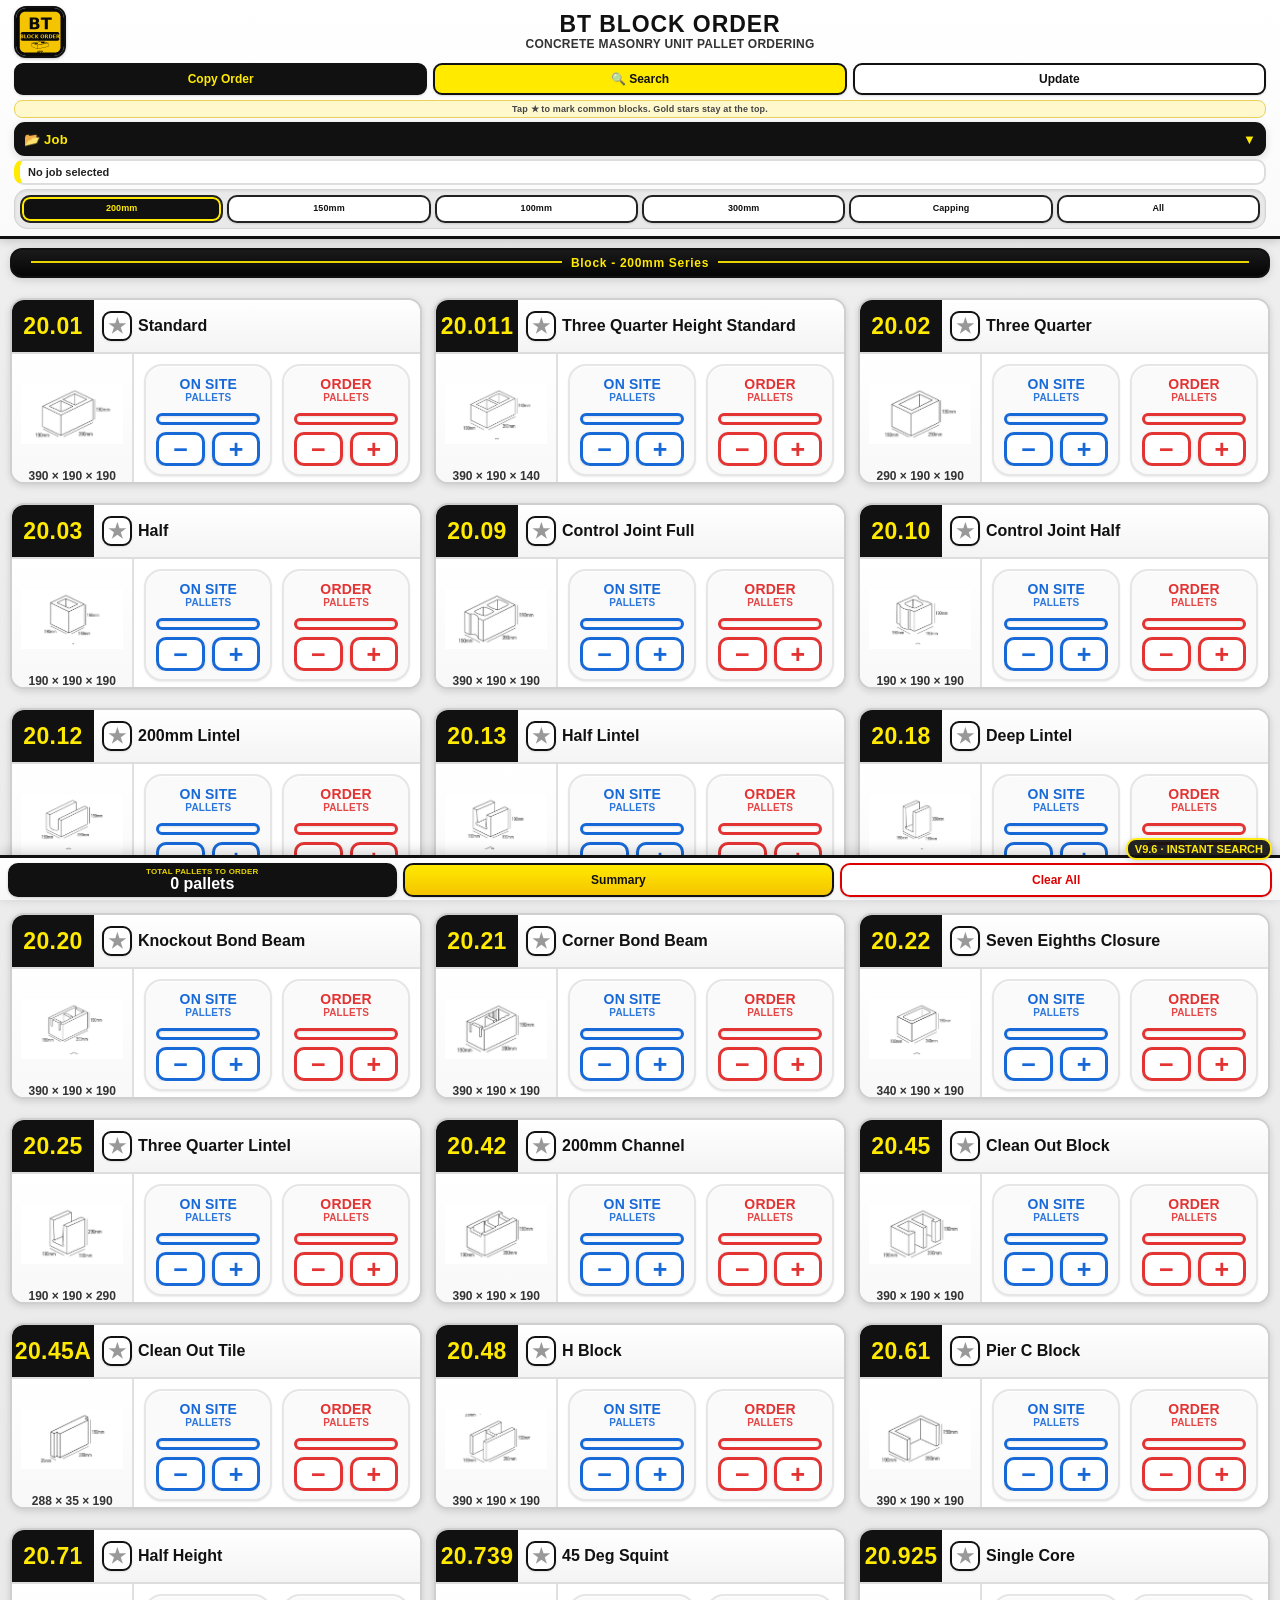
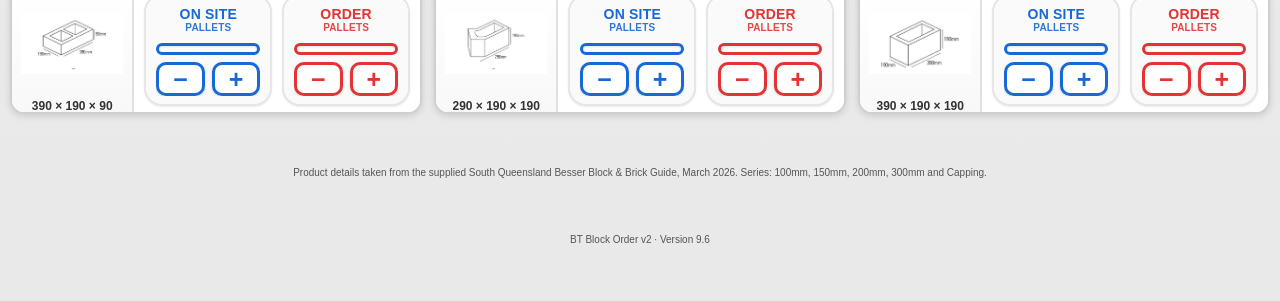
==== commit dcca0ca8: "v9.6" ====
--- a/index.html
+++ b/index.html
@@ -10,7 +10,7 @@
 <link rel="apple-touch-icon" href="icon-yellow-512.png">
 <meta name="theme-color" content="#f5c400">
 
-<link rel="stylesheet" href="styles.css?v=9.5">
+<link rel="stylesheet" href="styles.css?v=9.6">
 </head>
 <body>
 <header>
@@ -21,7 +21,15 @@
       <div class="sub">Concrete Masonry Unit Pallet Ordering</div>
     </div>
   </div>
-  <div class="actions"><button class="primary" onclick="copyOrder()">Copy Order</button><button onclick="checkForUpdate()">Update</button><button class="clear" onclick="clearAll()">Clear All</button></div>
+  <div class="actions"><button class="primary" onclick="copyOrder()">Copy Order</button><button class="search-action" onclick="toggleSearchPanel()" type="button">🔍 Search</button><button onclick="checkForUpdate()">Update</button></div>
+  <div class="search-panel collapsed" id="searchPanel" role="search">
+    <div class="search-box">
+      <span class="search-icon">🔍</span>
+      <input id="blockSearch" type="search" placeholder="Search code, name, series or size..." oninput="setBlockSearch(this.value)" autocomplete="off">
+      <button class="search-clear" onclick="clearBlockSearch()" type="button" aria-label="Clear search">✖</button>
+    </div>
+    <div class="search-status" id="searchStatus">Search by code, name, series or dimensions</div>
+  </div>
 
   <div class="star-note">Tap ★ to mark common blocks. Gold stars stay at the top.</div>
   <button class="job-toggle" onclick="toggleJobPanel()" type="button">
@@ -99,9 +107,9 @@
 </header>
 <main id="list"></main>
 <div class="small">Product details taken from the supplied South Queensland Besser Block & Brick Guide, March 2026. Series: 100mm, 150mm, 200mm, 300mm and Capping.</div>
-<div class="small">BT Block Order v2 · Version 9.5</div>
+<div class="small">BT Block Order v2 · Version 9.6</div>
 <div class="update-banner" id="updateBanner">Update available <button onclick="applyUpdate()">Update now</button></div>
-<div class="dev-badge">V9.5 · JOB DETAILS</div>
+<div class="dev-badge">V9.6 · INSTANT SEARCH</div>
 <div class="footer"><div class="total-box" aria-live="polite"><div class="total-label">TOTAL PALLETS TO ORDER</div><div class="total-value" id="orderTotal">0 pallets</div></div><button class="summary-btn" onclick="showMaterialsSummary()">Summary</button><button class="clear" onclick="clearAll()">Clear All</button></div>
 <div class="summary-modal" id="summaryModal" onclick="if(event.target===this) closeMaterialsSummary()">
   <div class="summary-card" role="dialog" aria-modal="true" aria-labelledby="summaryTitle">
@@ -116,10 +124,10 @@
     </div>
   </div>
 </div>
-<script src="blocks.js?v=9.5"></script>
-<script src="app.js?v=9.5"></script>
-<script src="summary.js?v=9.5"></script>
-<script src="jobs.js?v=9.5"></script>
-<script src="updates.js?v=9.5"></script>
+<script src="blocks.js?v=9.6"></script>
+<script src="app.js?v=9.6"></script>
+<script src="summary.js?v=9.6"></script>
+<script src="jobs.js?v=9.6"></script>
+<script src="updates.js?v=9.6"></script>
 </body>
 </html>
--- a/styles.css
+++ b/styles.css
@@ -1400,3 +1400,94 @@
   .job-grid{grid-template-columns:1fr 1fr;}
   .job-grid label:first-child,.job-grid label:nth-child(2){grid-column:auto;}
 }
+
+/* v9.6 instant search */
+.search-action{
+  background:#ffea00;
+  color:#111;
+  border-color:#111;
+}
+.search-panel{
+  margin-top:6px;
+  background:#fff;
+  border:2px solid #111;
+  border-radius:12px;
+  padding:7px;
+  box-shadow:0 2px 7px #0002;
+}
+.search-panel.collapsed{display:none;}
+.search-box{
+  display:grid;
+  grid-template-columns:30px minmax(0,1fr) 34px;
+  align-items:center;
+  gap:5px;
+  min-height:38px;
+  background:#f7f7f7;
+  border:2px solid #111;
+  border-radius:10px;
+  padding:3px 4px;
+}
+.search-icon{
+  display:flex;
+  align-items:center;
+  justify-content:center;
+  font-size:16px;
+  line-height:1;
+}
+#blockSearch{
+  width:100%;
+  min-width:0;
+  border:0;
+  outline:0;
+  background:transparent;
+  color:#111;
+  font-size:15px;
+  font-weight:900;
+  padding:6px 2px;
+}
+#blockSearch::placeholder{
+  color:#666;
+  font-weight:800;
+}
+.search-clear{
+  width:30px;
+  height:30px;
+  min-height:30px;
+  border-radius:8px;
+  padding:0;
+  font-size:13px;
+  color:#d00;
+  border-color:#d00;
+  background:#fff;
+  display:flex;
+  align-items:center;
+  justify-content:center;
+}
+.search-status{
+  margin-top:5px;
+  padding:0 3px;
+  font-size:10px;
+  line-height:1.2;
+  font-weight:900;
+  color:#333;
+  text-align:center;
+}
+.search-empty{
+  grid-column:1 / -1;
+  background:#fff;
+  border:2px dashed #999;
+  border-radius:12px;
+  padding:16px 12px;
+  margin:0 0 8px;
+  text-align:center;
+  font-size:13px;
+  font-weight:900;
+  color:#333;
+  box-shadow:0 1px 3px #0001;
+}
+@media(max-width:420px){
+  .search-panel{padding:6px;margin-top:5px;}
+  .search-box{grid-template-columns:26px minmax(0,1fr) 32px;min-height:36px;}
+  #blockSearch{font-size:13px;}
+  .search-status{font-size:9px;}
+}
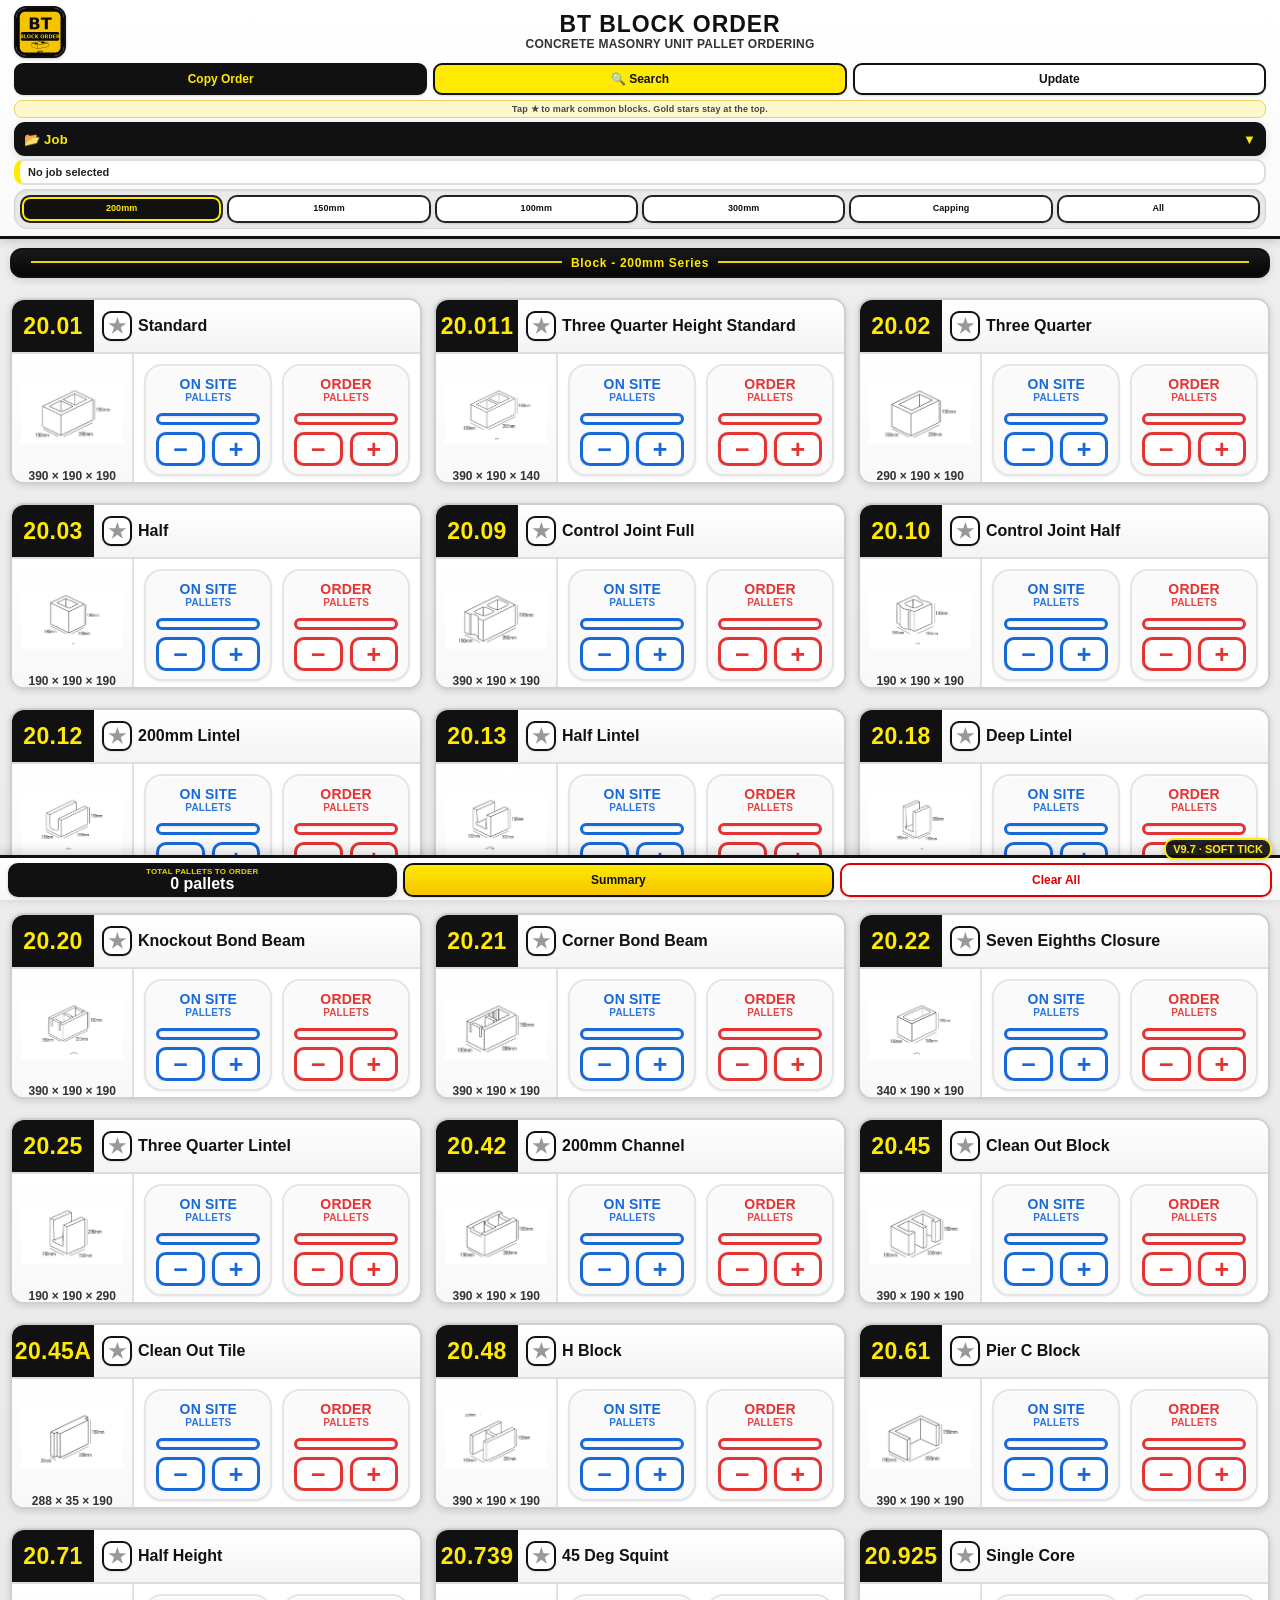
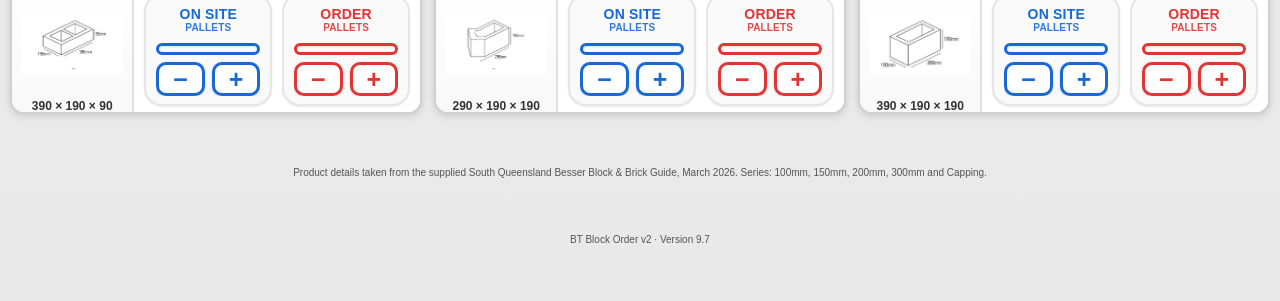
==== commit d7fe08cf: "v9.6" ====
--- a/index.html
+++ b/index.html
@@ -10,7 +10,7 @@
 <link rel="apple-touch-icon" href="icon-yellow-512.png">
 <meta name="theme-color" content="#f5c400">
 
-<link rel="stylesheet" href="styles.css?v=9.6">
+<link rel="stylesheet" href="styles.css?v=9.7">
 </head>
 <body>
 <header>
@@ -107,9 +107,9 @@
 </header>
 <main id="list"></main>
 <div class="small">Product details taken from the supplied South Queensland Besser Block & Brick Guide, March 2026. Series: 100mm, 150mm, 200mm, 300mm and Capping.</div>
-<div class="small">BT Block Order v2 · Version 9.6</div>
+<div class="small">BT Block Order v2 · Version 9.7</div>
 <div class="update-banner" id="updateBanner">Update available <button onclick="applyUpdate()">Update now</button></div>
-<div class="dev-badge">V9.6 · INSTANT SEARCH</div>
+<div class="dev-badge">V9.7 · SOFT TICK</div>
 <div class="footer"><div class="total-box" aria-live="polite"><div class="total-label">TOTAL PALLETS TO ORDER</div><div class="total-value" id="orderTotal">0 pallets</div></div><button class="summary-btn" onclick="showMaterialsSummary()">Summary</button><button class="clear" onclick="clearAll()">Clear All</button></div>
 <div class="summary-modal" id="summaryModal" onclick="if(event.target===this) closeMaterialsSummary()">
   <div class="summary-card" role="dialog" aria-modal="true" aria-labelledby="summaryTitle">
@@ -124,10 +124,10 @@
     </div>
   </div>
 </div>
-<script src="blocks.js?v=9.6"></script>
-<script src="app.js?v=9.6"></script>
-<script src="summary.js?v=9.6"></script>
-<script src="jobs.js?v=9.6"></script>
-<script src="updates.js?v=9.6"></script>
+<script src="blocks.js?v=9.7"></script>
+<script src="app.js?v=9.7"></script>
+<script src="summary.js?v=9.7"></script>
+<script src="jobs.js?v=9.7"></script>
+<script src="updates.js?v=9.7"></script>
 </body>
 </html>
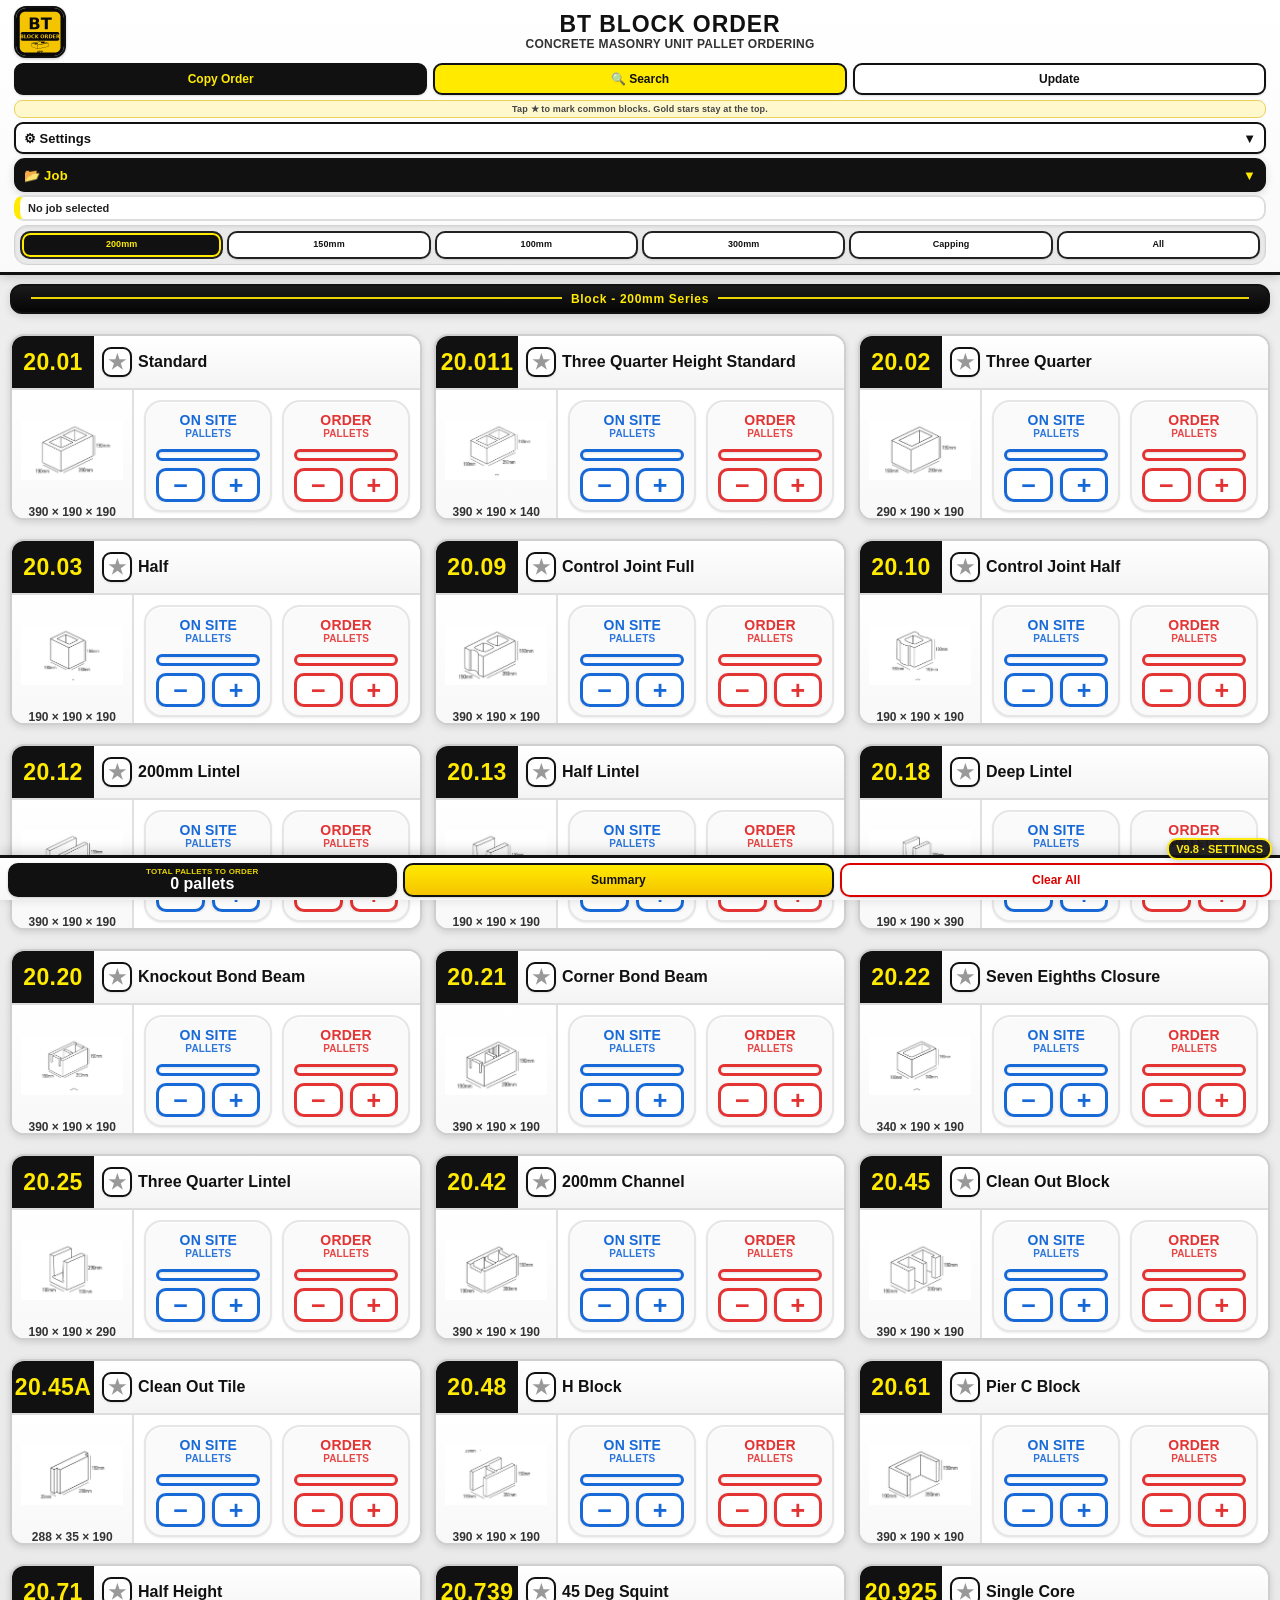
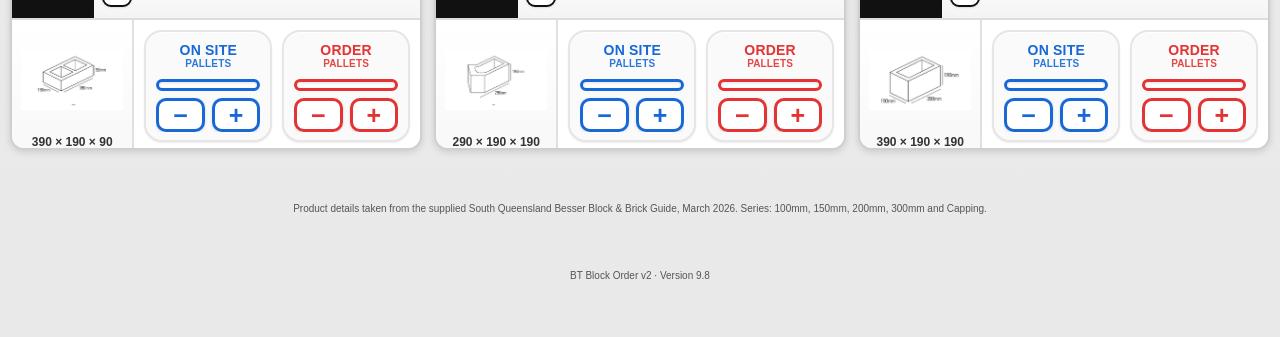
==== commit 7a6b6f60: "v9.8" ====
--- a/index.html
+++ b/index.html
@@ -10,7 +10,7 @@
 <link rel="apple-touch-icon" href="icon-yellow-512.png">
 <meta name="theme-color" content="#f5c400">
 
-<link rel="stylesheet" href="styles.css?v=9.7">
+<link rel="stylesheet" href="styles.css?v=9.8">
 </head>
 <body>
 <header>
@@ -32,6 +32,30 @@
   </div>
 
   <div class="star-note">Tap ★ to mark common blocks. Gold stars stay at the top.</div>
+  <button class="settings-toggle" onclick="toggleSettingsPanel()" type="button">
+    <span>⚙ Settings</span>
+    <span id="settingsArrow">▼</span>
+  </button>
+  <div class="settings-panel collapsed" id="settingsPanel">
+    <div class="settings-section-title">Feedback</div>
+    <label class="settings-row">
+      <span><strong>Button sounds</strong><em>Soft tick on + and − buttons</em></span>
+      <input id="prefSounds" type="checkbox" onchange="savePreferences()">
+    </label>
+    <label class="settings-row">
+      <span><strong>Vibration</strong><em>Tiny phone vibration where supported</em></span>
+      <input id="prefVibration" type="checkbox" onchange="savePreferences()">
+    </label>
+    <div class="settings-section-title">Safety</div>
+    <label class="settings-row">
+      <span><strong>Confirm Clear All</strong><em>Ask before removing all quantities</em></span>
+      <input id="prefConfirmClear" type="checkbox" onchange="savePreferences()">
+    </label>
+    <div class="settings-about">
+      <strong>BT Block Order v9.8</strong>
+      <span>Settings & Preferences</span>
+    </div>
+  </div>
   <button class="job-toggle" onclick="toggleJobPanel()" type="button">
     <span>📂 Job</span>
     <span id="jobArrow">▼</span>
@@ -107,9 +131,9 @@
 </header>
 <main id="list"></main>
 <div class="small">Product details taken from the supplied South Queensland Besser Block & Brick Guide, March 2026. Series: 100mm, 150mm, 200mm, 300mm and Capping.</div>
-<div class="small">BT Block Order v2 · Version 9.7</div>
+<div class="small">BT Block Order v2 · Version 9.8</div>
 <div class="update-banner" id="updateBanner">Update available <button onclick="applyUpdate()">Update now</button></div>
-<div class="dev-badge">V9.7 · SOFT TICK</div>
+<div class="dev-badge">V9.8 · SETTINGS</div>
 <div class="footer"><div class="total-box" aria-live="polite"><div class="total-label">TOTAL PALLETS TO ORDER</div><div class="total-value" id="orderTotal">0 pallets</div></div><button class="summary-btn" onclick="showMaterialsSummary()">Summary</button><button class="clear" onclick="clearAll()">Clear All</button></div>
 <div class="summary-modal" id="summaryModal" onclick="if(event.target===this) closeMaterialsSummary()">
   <div class="summary-card" role="dialog" aria-modal="true" aria-labelledby="summaryTitle">
@@ -124,10 +148,10 @@
     </div>
   </div>
 </div>
-<script src="blocks.js?v=9.7"></script>
-<script src="app.js?v=9.7"></script>
-<script src="summary.js?v=9.7"></script>
-<script src="jobs.js?v=9.7"></script>
-<script src="updates.js?v=9.7"></script>
+<script src="blocks.js?v=9.8"></script>
+<script src="app.js?v=9.8"></script>
+<script src="summary.js?v=9.8"></script>
+<script src="jobs.js?v=9.8"></script>
+<script src="updates.js?v=9.8"></script>
 </body>
 </html>
--- a/styles.css
+++ b/styles.css
@@ -1491,3 +1491,95 @@
   #blockSearch{font-size:13px;}
   .search-status{font-size:9px;}
 }
+
+
+/* v9.8 settings and preferences */
+.settings-toggle{
+  width:100%;
+  margin-top:4px;
+  padding:5px 8px;
+  border-width:2px;
+  border-radius:9px;
+  background:#fff;
+  color:#111;
+  font-size:13px;
+  font-weight:900;
+  display:flex;
+  justify-content:space-between;
+  align-items:center;
+  min-height:32px;
+  box-shadow:0 1px 2px #0002;
+}
+.settings-panel{
+  background:#fff;
+  border:2px solid #111;
+  border-radius:10px;
+  padding:7px;
+  margin-top:5px;
+  box-shadow:0 1px 3px #0002;
+}
+.settings-panel.collapsed{display:none;}
+.settings-section-title{
+  background:#111;
+  color:#ffea00;
+  border-radius:8px;
+  padding:5px 7px;
+  margin:0 0 6px;
+  font-size:11px;
+  font-weight:900;
+  letter-spacing:.5px;
+  text-transform:uppercase;
+}
+.settings-section-title:not(:first-child){margin-top:8px;}
+.settings-row{
+  display:grid;
+  grid-template-columns:minmax(0,1fr) 52px;
+  gap:8px;
+  align-items:center;
+  background:#fafafa;
+  border:1px solid #ddd;
+  border-radius:9px;
+  padding:7px 8px;
+  margin-bottom:6px;
+}
+.settings-row strong{
+  display:block;
+  font-size:12px;
+  line-height:1.1;
+  font-weight:900;
+  color:#111;
+}
+.settings-row em{
+  display:block;
+  margin-top:2px;
+  font-size:10px;
+  line-height:1.15;
+  font-style:normal;
+  font-weight:800;
+  color:#555;
+}
+.settings-row input[type=checkbox]{
+  justify-self:end;
+  width:34px;
+  height:34px;
+  accent-color:#f5c400;
+}
+.settings-about{
+  display:flex;
+  justify-content:space-between;
+  align-items:center;
+  gap:8px;
+  border:2px solid #111;
+  background:#ffea00;
+  border-radius:9px;
+  padding:7px 8px;
+  margin-top:7px;
+  font-weight:900;
+}
+.settings-about strong{font-size:12px;color:#111;}
+.settings-about span{font-size:10px;color:#333;text-transform:uppercase;letter-spacing:.3px;}
+@media(min-width:820px){
+  .settings-panel{display:grid;grid-template-columns:1fr 1fr;gap:8px;align-items:start;}
+  .settings-panel.collapsed{display:none;}
+  .settings-section-title,.settings-about{grid-column:1 / -1;}
+}
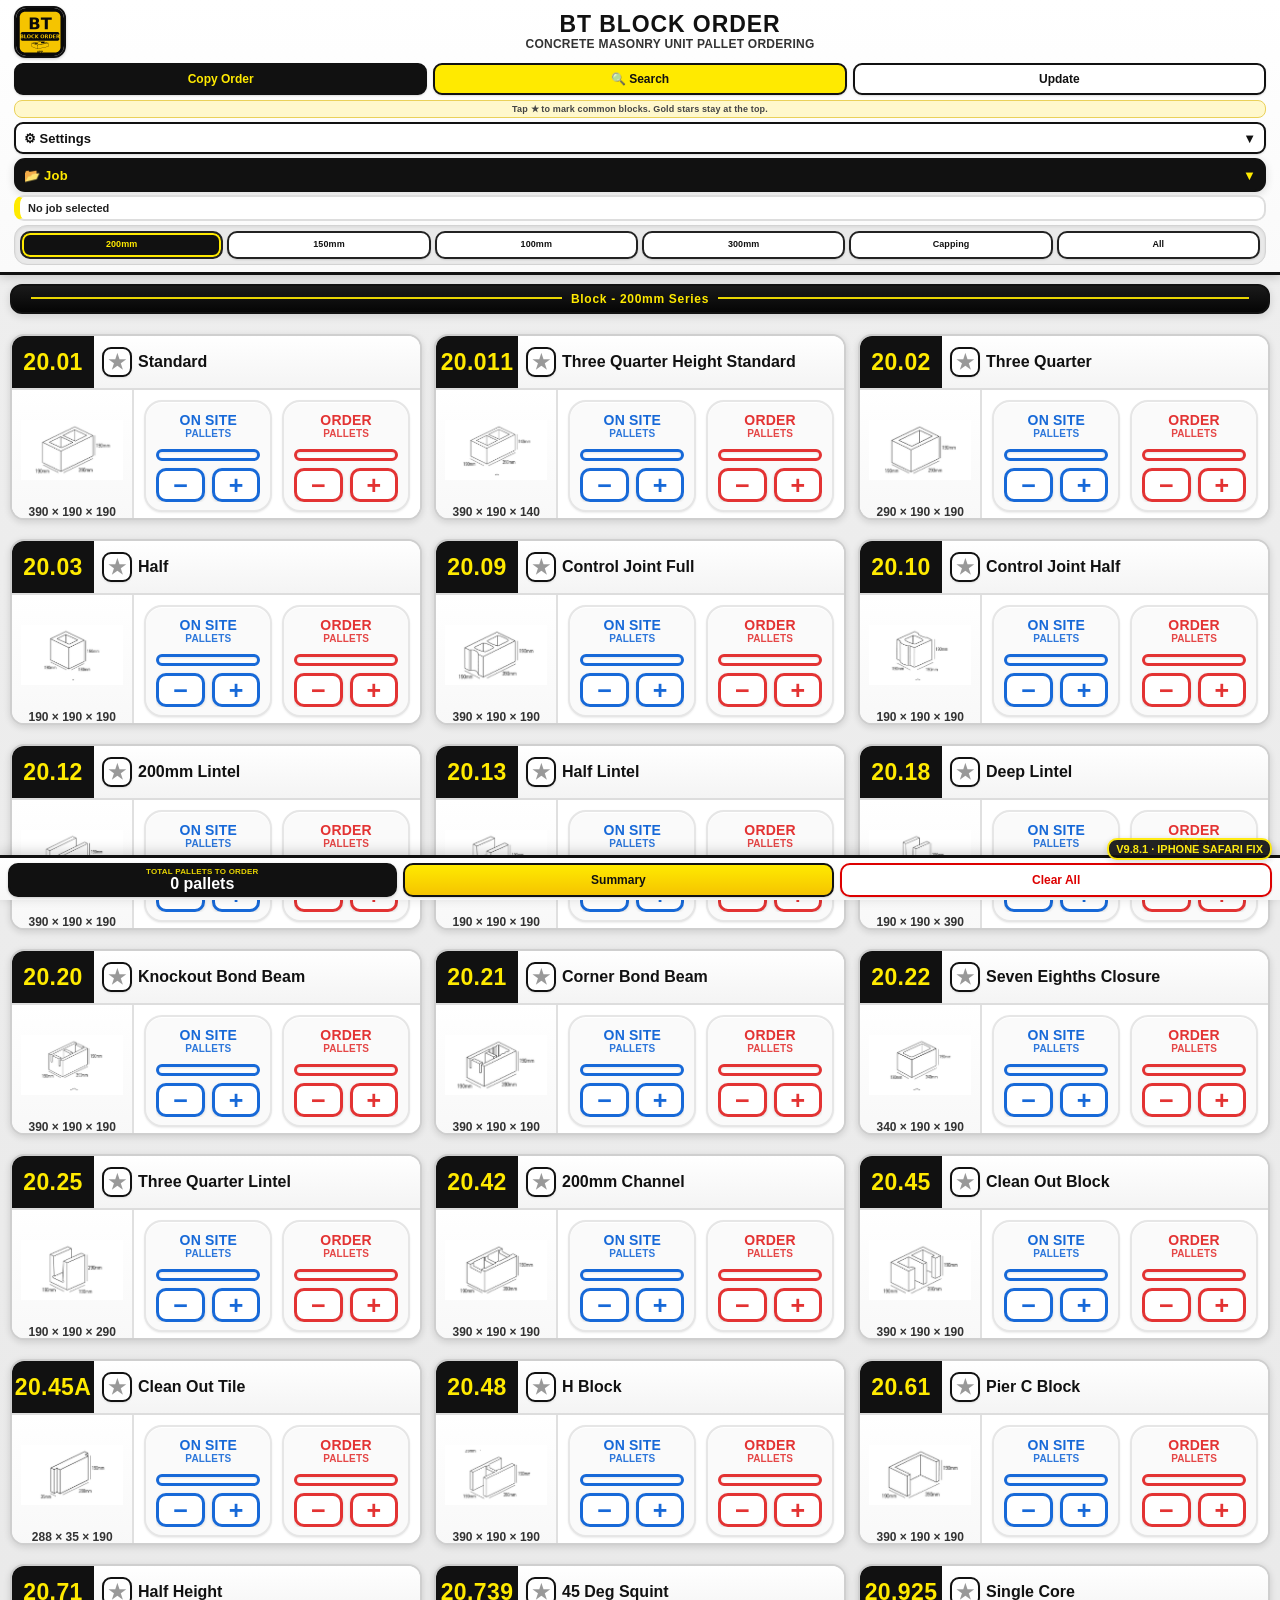
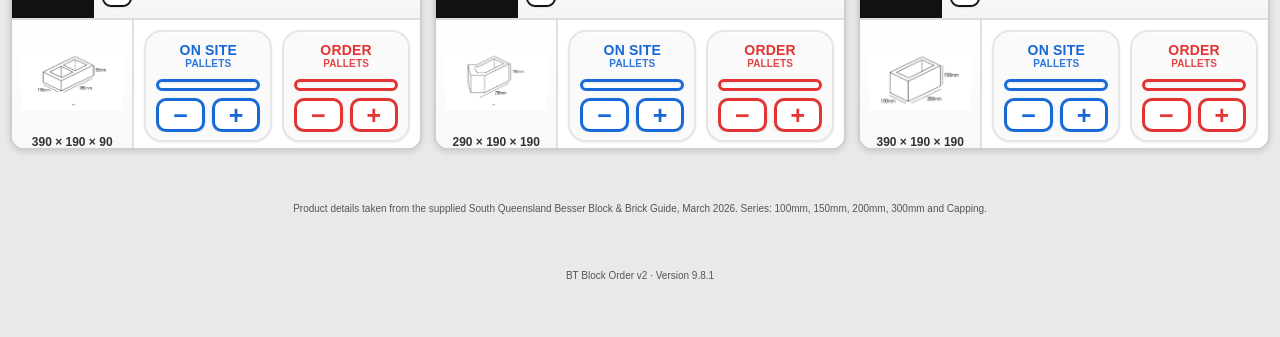
==== commit 8f7db01d: "v9.8.1" ====
--- a/index.html
+++ b/index.html
@@ -10,7 +10,7 @@
 <link rel="apple-touch-icon" href="icon-yellow-512.png">
 <meta name="theme-color" content="#f5c400">
 
-<link rel="stylesheet" href="styles.css?v=9.8">
+<link rel="stylesheet" href="styles.css?v=9.8.1">
 </head>
 <body>
 <header>
@@ -52,7 +52,7 @@
       <input id="prefConfirmClear" type="checkbox" onchange="savePreferences()">
     </label>
     <div class="settings-about">
-      <strong>BT Block Order v9.8</strong>
+      <strong>BT Block Order v9.8.1</strong>
       <span>Settings & Preferences</span>
     </div>
   </div>
@@ -131,9 +131,9 @@
 </header>
 <main id="list"></main>
 <div class="small">Product details taken from the supplied South Queensland Besser Block & Brick Guide, March 2026. Series: 100mm, 150mm, 200mm, 300mm and Capping.</div>
-<div class="small">BT Block Order v2 · Version 9.8</div>
+<div class="small">BT Block Order v2 · Version 9.8.1</div>
 <div class="update-banner" id="updateBanner">Update available <button onclick="applyUpdate()">Update now</button></div>
-<div class="dev-badge">V9.8 · SETTINGS</div>
+<div class="dev-badge">V9.8.1 · IPHONE SAFARI FIX</div>
 <div class="footer"><div class="total-box" aria-live="polite"><div class="total-label">TOTAL PALLETS TO ORDER</div><div class="total-value" id="orderTotal">0 pallets</div></div><button class="summary-btn" onclick="showMaterialsSummary()">Summary</button><button class="clear" onclick="clearAll()">Clear All</button></div>
 <div class="summary-modal" id="summaryModal" onclick="if(event.target===this) closeMaterialsSummary()">
   <div class="summary-card" role="dialog" aria-modal="true" aria-labelledby="summaryTitle">
@@ -148,10 +148,10 @@
     </div>
   </div>
 </div>
-<script src="blocks.js?v=9.8"></script>
-<script src="app.js?v=9.8"></script>
-<script src="summary.js?v=9.8"></script>
-<script src="jobs.js?v=9.8"></script>
-<script src="updates.js?v=9.8"></script>
+<script src="blocks.js?v=9.8.1"></script>
+<script src="app.js?v=9.8.1"></script>
+<script src="summary.js?v=9.8.1"></script>
+<script src="jobs.js?v=9.8.1"></script>
+<script src="updates.js?v=9.8.1"></script>
 </body>
 </html>
--- a/styles.css
+++ b/styles.css
@@ -1583,3 +1583,72 @@
   .settings-panel.collapsed{display:none;}
   .settings-section-title,.settings-about{grid-column:1 / -1;}
 }
+
+/* v9.8.1 iPhone Safari quantity input fix
+   Safari can render nested grid text inputs as coloured bars when appearance/height
+   is inherited from older input styles. These final overrides force normal text
+   rendering while keeping the v9.8 layout unchanged. */
+.card .qty-wrap input,
+.card .qty-wrap input[type="text"]{
+  -webkit-appearance:none !important;
+  appearance:none !important;
+  display:block !important;
+  opacity:1 !important;
+  color:#111 !important;
+  -webkit-text-fill-color:#111 !important;
+  caret-color:#111 !important;
+  font-family:Arial,Helvetica,sans-serif !important;
+  font-weight:900 !important;
+  text-align:center !important;
+  vertical-align:middle !important;
+  background-color:#fff !important;
+  background-image:none !important;
+  box-shadow:inset 0 1px 3px rgba(0,0,0,.10) !important;
+  text-shadow:none !important;
+  transform:none !important;
+  -webkit-transform:none !important;
+  overflow:visible !important;
+}
+.card .qty-wrap input::-webkit-outer-spin-button,
+.card .qty-wrap input::-webkit-inner-spin-button{
+  -webkit-appearance:none !important;
+  margin:0 !important;
+}
+.card .qty-wrap input::placeholder{
+  color:transparent !important;
+  -webkit-text-fill-color:transparent !important;
+}
+@supports (-webkit-touch-callout:none){
+  .card .qty-wrap{
+    grid-template-rows:40px 28px !important;
+    align-content:start !important;
+  }
+  .card .qty-wrap input,
+  .card .qty-wrap input[type="text"]{
+    height:40px !important;
+    min-height:40px !important;
+    max-height:40px !important;
+    line-height:40px !important;
+    padding:0 4px !important;
+    font-size:28px !important;
+  }
+  .card .qty-step{
+    height:28px !important;
+    min-height:28px !important;
+    max-height:28px !important;
+  }
+}
+@media(max-width:420px){
+  @supports (-webkit-touch-callout:none){
+    .card .qty-wrap{grid-template-rows:38px 26px !important;gap:5px !important;}
+    .card .qty-wrap input,
+    .card .qty-wrap input[type="text"]{
+      height:38px !important;
+      min-height:38px !important;
+      max-height:38px !important;
+      line-height:38px !important;
+      font-size:26px !important;
+    }
+    .card .qty-step{height:26px !important;min-height:26px !important;max-height:26px !important;}
+  }
+}
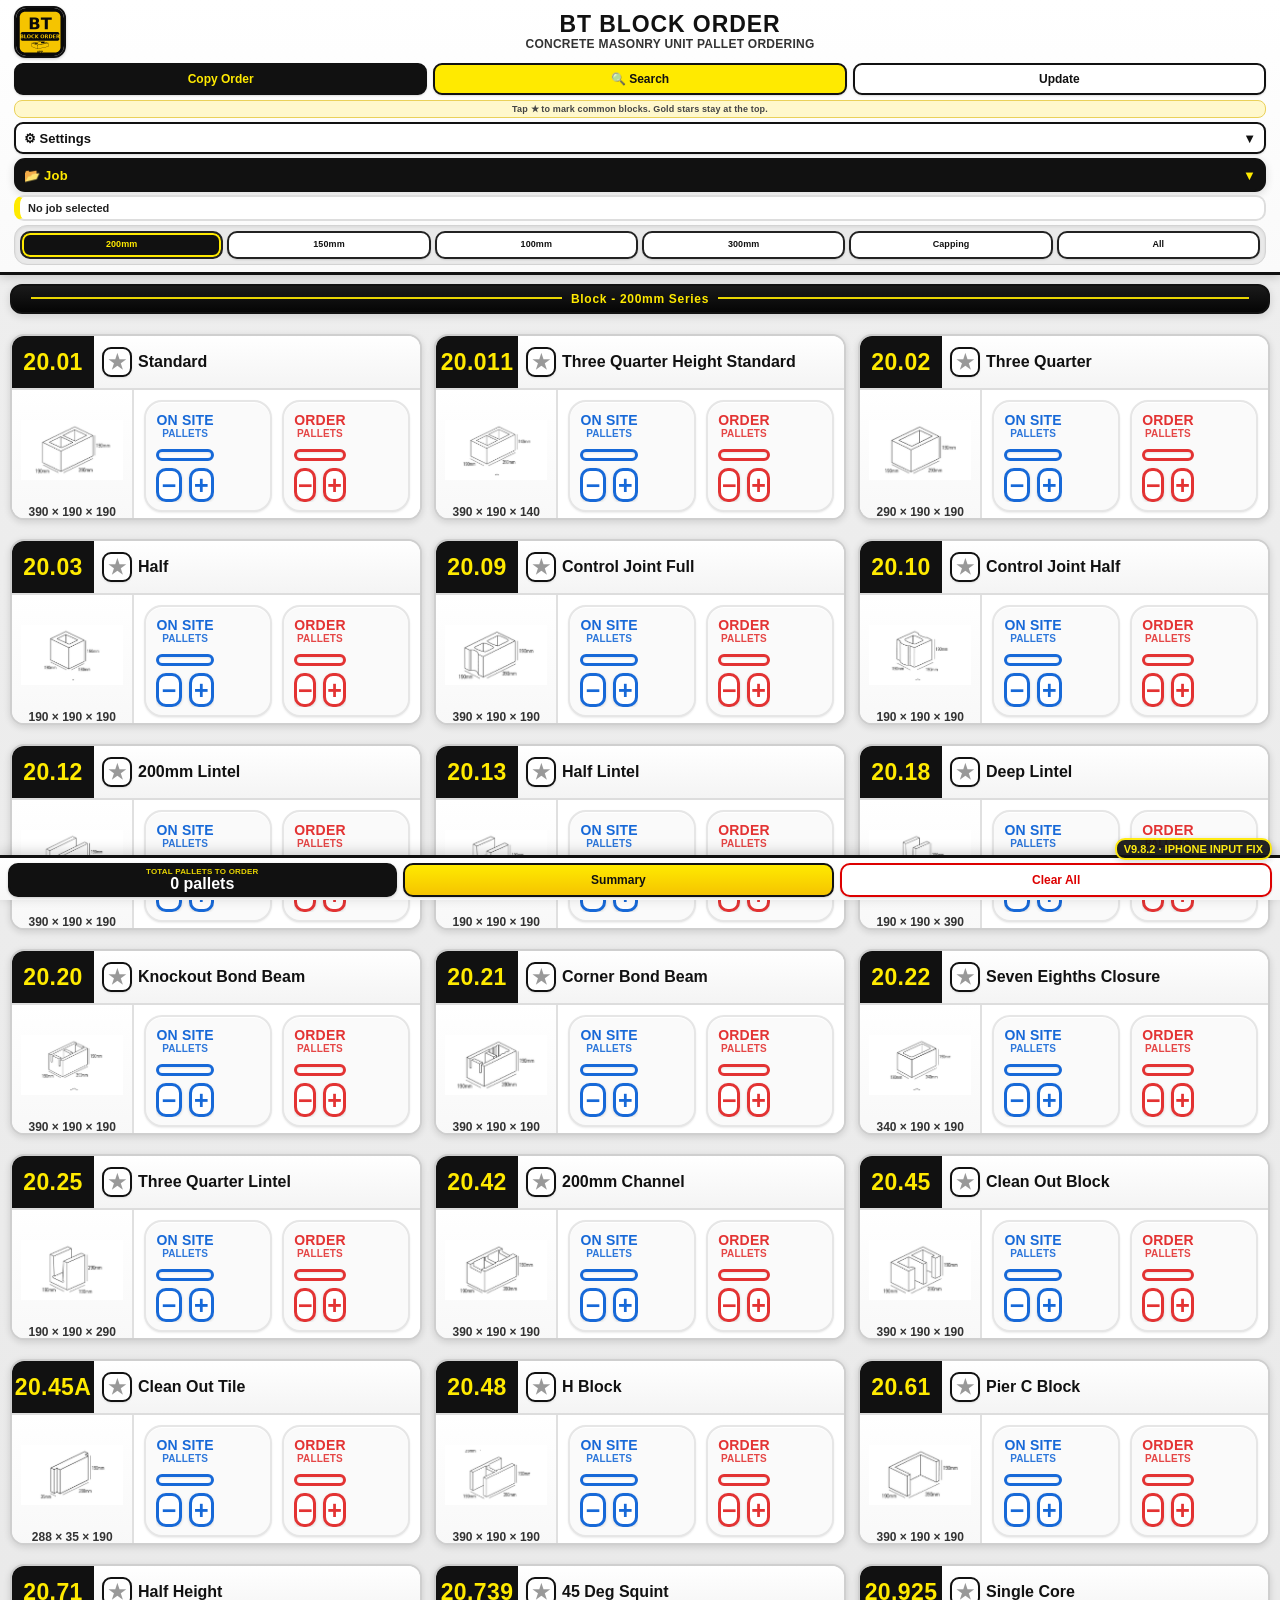
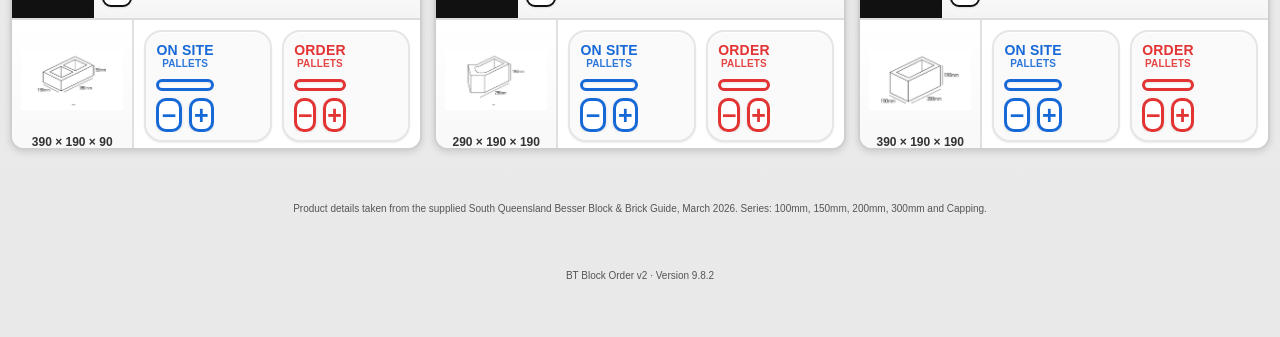
==== commit c2079eb3: "v9.8.2" ====
--- a/index.html
+++ b/index.html
@@ -10,7 +10,7 @@
 <link rel="apple-touch-icon" href="icon-yellow-512.png">
 <meta name="theme-color" content="#f5c400">
 
-<link rel="stylesheet" href="styles.css?v=9.8.1">
+<link rel="stylesheet" href="styles.css?v=9.8.2">
 </head>
 <body>
 <header>
@@ -131,9 +131,9 @@
 </header>
 <main id="list"></main>
 <div class="small">Product details taken from the supplied South Queensland Besser Block & Brick Guide, March 2026. Series: 100mm, 150mm, 200mm, 300mm and Capping.</div>
-<div class="small">BT Block Order v2 · Version 9.8.1</div>
+<div class="small">BT Block Order v2 · Version 9.8.2</div>
 <div class="update-banner" id="updateBanner">Update available <button onclick="applyUpdate()">Update now</button></div>
-<div class="dev-badge">V9.8.1 · IPHONE SAFARI FIX</div>
+<div class="dev-badge">V9.8.2 · IPHONE INPUT FIX</div>
 <div class="footer"><div class="total-box" aria-live="polite"><div class="total-label">TOTAL PALLETS TO ORDER</div><div class="total-value" id="orderTotal">0 pallets</div></div><button class="summary-btn" onclick="showMaterialsSummary()">Summary</button><button class="clear" onclick="clearAll()">Clear All</button></div>
 <div class="summary-modal" id="summaryModal" onclick="if(event.target===this) closeMaterialsSummary()">
   <div class="summary-card" role="dialog" aria-modal="true" aria-labelledby="summaryTitle">
@@ -148,10 +148,10 @@
     </div>
   </div>
 </div>
-<script src="blocks.js?v=9.8.1"></script>
-<script src="app.js?v=9.8.1"></script>
-<script src="summary.js?v=9.8.1"></script>
-<script src="jobs.js?v=9.8.1"></script>
-<script src="updates.js?v=9.8.1"></script>
+<script src="blocks.js?v=9.8.2"></script>
+<script src="app.js?v=9.8.2"></script>
+<script src="summary.js?v=9.8.2"></script>
+<script src="jobs.js?v=9.8.2"></script>
+<script src="updates.js?v=9.8.2"></script>
 </body>
 </html>
--- a/styles.css
+++ b/styles.css
@@ -1652,3 +1652,51 @@
     .card .qty-step{height:26px !important;min-height:26px !important;max-height:26px !important;}
   }
 }
+
+
+/* v9.8.2 iPhone Safari input rebuild
+   The visible quantity box is now a normal button, with the real value stored in a hidden input.
+   This avoids iPhone Safari rendering text inputs as coloured bars. */
+.card .qty-wrap input[type="hidden"]{
+  display:none !important;
+}
+.card .qty-display{
+  grid-column:1 / 3 !important;
+  grid-row:1 !important;
+  width:100% !important;
+  height:100% !important;
+  min-height:0 !important;
+  margin:0 !important;
+  padding:0 4px !important;
+  box-sizing:border-box !important;
+  border-width:3px !important;
+  border-style:solid !important;
+  border-radius:10px !important;
+  background:#fff !important;
+  color:#111 !important;
+  -webkit-text-fill-color:#111 !important;
+  font-family:Arial,Helvetica,sans-serif !important;
+  font-size:28px !important;
+  line-height:1 !important;
+  font-weight:900 !important;
+  text-align:center !important;
+  display:flex !important;
+  align-items:center !important;
+  justify-content:center !important;
+  box-shadow:inset 0 1px 3px rgba(0,0,0,.10) !important;
+  -webkit-appearance:none !important;
+  appearance:none !important;
+  overflow:hidden !important;
+}
+.on .qty-display{border-color:var(--blue) !important;}
+.order .qty-display{border-color:var(--red) !important;}
+.card .qty-display:focus{
+  outline:2px solid #ffea00 !important;
+  outline-offset:1px !important;
+}
+@media(max-width:420px){
+  .card .qty-display{font-size:26px !important;border-radius:9px !important;}
+}
+@media(min-width:820px){
+  .card .qty-display{font-size:34px !important;}
+}
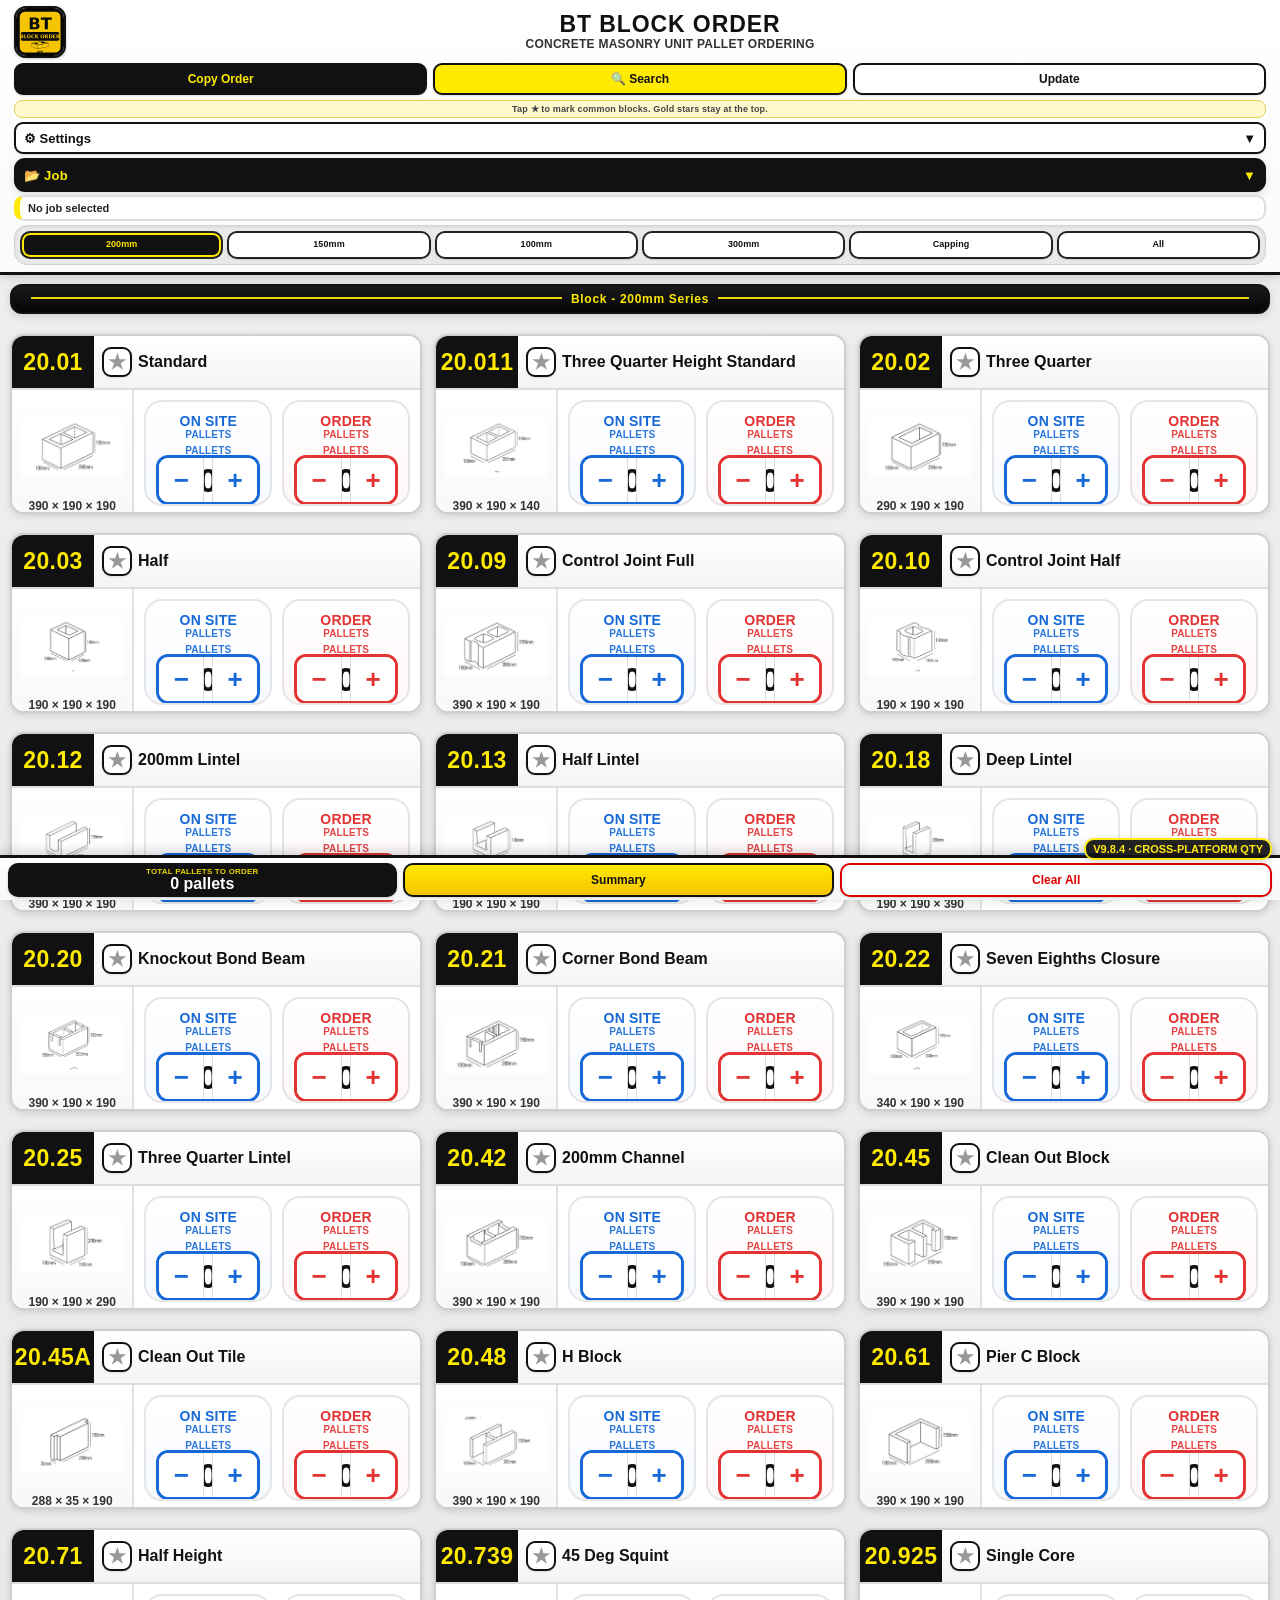
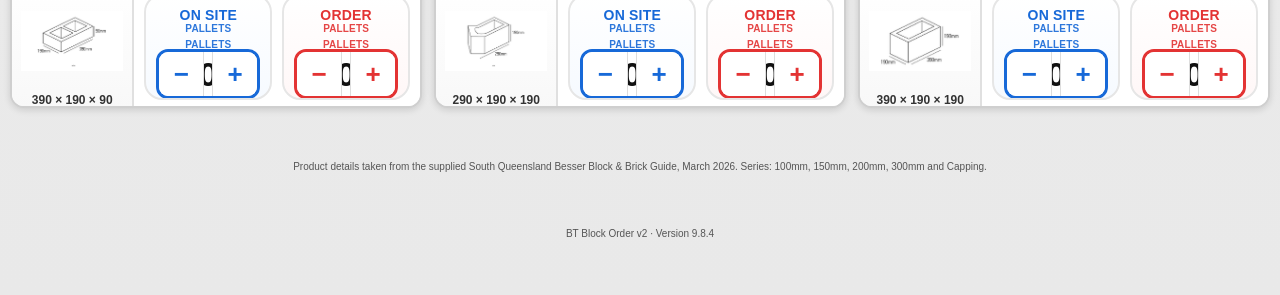
==== commit d8ec519d: "v9.8.4" ====
--- a/index.html
+++ b/index.html
@@ -10,7 +10,7 @@
 <link rel="apple-touch-icon" href="icon-yellow-512.png">
 <meta name="theme-color" content="#f5c400">
 
-<link rel="stylesheet" href="styles.css?v=9.8.2">
+<link rel="stylesheet" href="styles.css?v=9.8.4">
 </head>
 <body>
 <header>
@@ -52,7 +52,7 @@
       <input id="prefConfirmClear" type="checkbox" onchange="savePreferences()">
     </label>
     <div class="settings-about">
-      <strong>BT Block Order v9.8.1</strong>
+      <strong>BT Block Order v9.8.4</strong>
       <span>Settings & Preferences</span>
     </div>
   </div>
@@ -131,9 +131,9 @@
 </header>
 <main id="list"></main>
 <div class="small">Product details taken from the supplied South Queensland Besser Block & Brick Guide, March 2026. Series: 100mm, 150mm, 200mm, 300mm and Capping.</div>
-<div class="small">BT Block Order v2 · Version 9.8.2</div>
+<div class="small">BT Block Order v2 · Version 9.8.4</div>
 <div class="update-banner" id="updateBanner">Update available <button onclick="applyUpdate()">Update now</button></div>
-<div class="dev-badge">V9.8.2 · IPHONE INPUT FIX</div>
+<div class="dev-badge">V9.8.4 · CROSS-PLATFORM QTY</div>
 <div class="footer"><div class="total-box" aria-live="polite"><div class="total-label">TOTAL PALLETS TO ORDER</div><div class="total-value" id="orderTotal">0 pallets</div></div><button class="summary-btn" onclick="showMaterialsSummary()">Summary</button><button class="clear" onclick="clearAll()">Clear All</button></div>
 <div class="summary-modal" id="summaryModal" onclick="if(event.target===this) closeMaterialsSummary()">
   <div class="summary-card" role="dialog" aria-modal="true" aria-labelledby="summaryTitle">
@@ -148,10 +148,10 @@
     </div>
   </div>
 </div>
-<script src="blocks.js?v=9.8.2"></script>
-<script src="app.js?v=9.8.2"></script>
-<script src="summary.js?v=9.8.2"></script>
-<script src="jobs.js?v=9.8.2"></script>
-<script src="updates.js?v=9.8.2"></script>
+<script src="blocks.js?v=9.8.4"></script>
+<script src="app.js?v=9.8.4"></script>
+<script src="summary.js?v=9.8.4"></script>
+<script src="jobs.js?v=9.8.4"></script>
+<script src="updates.js?v=9.8.4"></script>
 </body>
 </html>
--- a/styles.css
+++ b/styles.css
@@ -1700,3 +1700,289 @@
 @media(min-width:820px){
   .card .qty-display{font-size:34px !important;}
 }
+
+/* v9.8.3 iPhone quantity panel rebuild
+   Replaces label-based quantity panels with normal div panels and button display boxes.
+   This avoids iPhone Safari clipping the input/display area. */
+.card .fields{
+  display:grid !important;
+  grid-template-columns:minmax(0,1fr) minmax(0,1fr) !important;
+  gap:8px !important;
+  padding:7px 8px !important;
+  align-items:stretch !important;
+  overflow:hidden !important;
+}
+.card .qty-panel{
+  min-width:0 !important;
+  height:100% !important;
+  box-sizing:border-box !important;
+  padding:6px 8px 7px !important;
+  border:2px solid #e6e6e6 !important;
+  border-radius:18px !important;
+  background:#fafafa !important;
+  display:grid !important;
+  grid-template-rows:28px minmax(0,1fr) !important;
+  gap:4px !important;
+  overflow:hidden !important;
+}
+.card .qty-panel.on{background:linear-gradient(180deg,#ffffff,#f6faff) !important;}
+.card .qty-panel.order{background:linear-gradient(180deg,#ffffff,#fff7f7) !important;}
+.card .qty-panel .qty-title{
+  display:flex !important;
+  flex-direction:column !important;
+  align-items:center !important;
+  justify-content:center !important;
+  height:28px !important;
+  min-height:28px !important;
+  max-height:28px !important;
+  font-size:13px !important;
+  line-height:1 !important;
+  font-weight:900 !important;
+  letter-spacing:.2px !important;
+  text-align:center !important;
+  overflow:hidden !important;
+}
+.card .qty-panel .qty-title::after{
+  content:"PALLETS" !important;
+  display:block !important;
+  margin-top:2px !important;
+  font-size:9px !important;
+  line-height:1 !important;
+  font-weight:900 !important;
+  letter-spacing:.15px !important;
+  opacity:.9 !important;
+}
+.card .qty-panel .qty-unit,
+.card .qty-panel input[type="hidden"]{
+  display:none !important;
+}
+.card .qty-panel .qty-wrap{
+  width:100% !important;
+  height:100% !important;
+  min-width:0 !important;
+  min-height:0 !important;
+  display:grid !important;
+  grid-template-columns:minmax(0,1fr) minmax(0,1fr) !important;
+  grid-template-rows:minmax(0,1fr) 28px !important;
+  gap:5px !important;
+  padding:0 !important;
+  overflow:hidden !important;
+  align-content:stretch !important;
+}
+.card .qty-panel .qty-display{
+  grid-column:1 / 3 !important;
+  grid-row:1 !important;
+  width:100% !important;
+  height:100% !important;
+  min-height:32px !important;
+  box-sizing:border-box !important;
+  margin:0 !important;
+  padding:0 4px !important;
+  border:3px solid currentColor !important;
+  border-radius:10px !important;
+  background:#fff !important;
+  color:#111 !important;
+  -webkit-text-fill-color:#111 !important;
+  font:900 28px/1 Arial,Helvetica,sans-serif !important;
+  text-align:center !important;
+  display:flex !important;
+  align-items:center !important;
+  justify-content:center !important;
+  appearance:none !important;
+  -webkit-appearance:none !important;
+  box-shadow:inset 0 1px 3px rgba(0,0,0,.10) !important;
+  overflow:hidden !important;
+}
+.card .qty-panel.on .qty-display{border-color:var(--blue) !important;}
+.card .qty-panel.order .qty-display{border-color:var(--red) !important;}
+.card .qty-panel .qty-step{
+  width:100% !important;
+  height:28px !important;
+  min-height:28px !important;
+  max-height:28px !important;
+  box-sizing:border-box !important;
+  margin:0 !important;
+  padding:0 !important;
+  border:3px solid currentColor !important;
+  border-radius:10px !important;
+  background:#fff !important;
+  display:flex !important;
+  align-items:center !important;
+  justify-content:center !important;
+  font:900 22px/1 Arial,Helvetica,sans-serif !important;
+  appearance:none !important;
+  -webkit-appearance:none !important;
+  box-shadow:0 1px 3px rgba(0,0,0,.14) !important;
+  transform:none;
+}
+.card .qty-panel .qty-minus{grid-column:1 !important;grid-row:2 !important;}
+.card .qty-panel .qty-plus{grid-column:2 !important;grid-row:2 !important;}
+.card .qty-panel.on .qty-step{color:var(--blue) !important;border-color:var(--blue) !important;}
+.card .qty-panel.order .qty-step{color:var(--red) !important;border-color:var(--red) !important;}
+@media(max-width:430px){
+  :root{--card-body-h:132px !important;}
+  .card .body{height:132px !important;grid-template-columns:29% minmax(0,71%) !important;}
+  .card .fields{gap:7px !important;padding:6px 7px !important;}
+  .card .qty-panel{padding:6px 7px 7px !important;grid-template-rows:28px minmax(0,1fr) !important;gap:4px !important;border-radius:16px !important;}
+  .card .qty-panel .qty-title{height:28px !important;min-height:28px !important;max-height:28px !important;font-size:12px !important;}
+  .card .qty-panel .qty-title::after{font-size:8px !important;margin-top:2px !important;}
+  .card .qty-panel .qty-wrap{grid-template-rows:minmax(0,1fr) 28px !important;gap:5px !important;}
+  .card .qty-panel .qty-display{min-height:34px !important;font-size:26px !important;border-radius:9px !important;}
+  .card .qty-panel .qty-step{height:28px !important;min-height:28px !important;max-height:28px !important;font-size:21px !important;border-radius:9px !important;}
+}
+@media(min-width:820px){
+  :root{--card-body-h:132px !important;}
+  .card .body{height:132px !important;}
+  .card .fields{gap:10px !important;padding:10px !important;}
+  .card .qty-panel{grid-template-rows:32px minmax(0,1fr) !important;gap:7px !important;padding:8px 10px !important;}
+  .card .qty-panel .qty-title{height:32px !important;min-height:32px !important;max-height:32px !important;font-size:14px !important;}
+  .card .qty-panel .qty-title::after{font-size:10px !important;}
+  .card .qty-panel .qty-wrap{grid-template-rows:minmax(0,1fr) 34px !important;gap:7px !important;}
+  .card .qty-panel .qty-display{font-size:34px !important;}
+  .card .qty-panel .qty-step{height:34px !important;min-height:34px !important;max-height:34px !important;font-size:25px !important;}
+}
+
+/* v9.8.4 cross-platform quantity rebuild
+   The visible quantity is no longer a browser-styled input.
+   It is a normal button/text value between minus and plus buttons so it renders
+   the same on iPhone Safari, Android Chrome, Samsung Internet and desktop. */
+.card .fields{
+  display:grid !important;
+  grid-template-columns:minmax(0,1fr) minmax(0,1fr) !important;
+  gap:8px !important;
+  padding:7px 8px !important;
+  align-items:stretch !important;
+  overflow:hidden !important;
+}
+.card .qty-panel{
+  min-width:0 !important;
+  height:100% !important;
+  box-sizing:border-box !important;
+  padding:7px 8px !important;
+  border:2px solid #e6e6e6 !important;
+  border-radius:18px !important;
+  background:#fafafa !important;
+  display:grid !important;
+  grid-template-rows:auto auto minmax(0,1fr) !important;
+  gap:2px !important;
+  align-items:stretch !important;
+  overflow:hidden !important;
+}
+.card .qty-panel.on{background:linear-gradient(180deg,#ffffff,#f6faff) !important;}
+.card .qty-panel.order{background:linear-gradient(180deg,#ffffff,#fff7f7) !important;}
+.card .qty-title{
+  height:auto !important;
+  min-height:0 !important;
+  max-height:none !important;
+  display:block !important;
+  text-align:center !important;
+  font:900 13px/1 Arial,Helvetica,sans-serif !important;
+  letter-spacing:.25px !important;
+  margin:0 !important;
+  padding:0 !important;
+}
+.card .qty-title::after{content:none !important;display:none !important;}
+.card .qty-subtitle{
+  display:block !important;
+  text-align:center !important;
+  font:900 9px/1 Arial,Helvetica,sans-serif !important;
+  letter-spacing:.2px !important;
+  margin:1px 0 4px !important;
+  padding:0 !important;
+  opacity:.9 !important;
+}
+.card .qty-panel.on .qty-title,
+.card .qty-panel.on .qty-subtitle{color:var(--blue) !important;}
+.card .qty-panel.order .qty-title,
+.card .qty-panel.order .qty-subtitle{color:var(--red) !important;}
+.card .qty-panel input[type="hidden"]{display:none !important;}
+.card .qty-control{
+  width:100% !important;
+  height:42px !important;
+  min-height:42px !important;
+  max-height:42px !important;
+  align-self:center !important;
+  box-sizing:border-box !important;
+  display:grid !important;
+  grid-template-columns:34px minmax(0,1fr) 34px !important;
+  gap:0 !important;
+  border:3px solid currentColor !important;
+  border-radius:12px !important;
+  background:#fff !important;
+  overflow:hidden !important;
+  box-shadow:inset 0 1px 3px rgba(0,0,0,.10) !important;
+}
+.card .qty-panel.on .qty-control{color:var(--blue) !important;}
+.card .qty-panel.order .qty-control{color:var(--red) !important;}
+.card .qty-control .qty-step,
+.card .qty-control .qty-value{
+  position:static !important;
+  width:100% !important;
+  height:100% !important;
+  min-width:0 !important;
+  min-height:0 !important;
+  max-height:none !important;
+  box-sizing:border-box !important;
+  margin:0 !important;
+  padding:0 !important;
+  border:0 !important;
+  border-radius:0 !important;
+  background:#fff !important;
+  color:#111 !important;
+  -webkit-text-fill-color:#111 !important;
+  font-family:Arial,Helvetica,sans-serif !important;
+  font-weight:900 !important;
+  line-height:1 !important;
+  text-align:center !important;
+  display:flex !important;
+  align-items:center !important;
+  justify-content:center !important;
+  appearance:none !important;
+  -webkit-appearance:none !important;
+  box-shadow:none !important;
+  overflow:hidden !important;
+  transform:none !important;
+  touch-action:manipulation !important;
+}
+.card .qty-control .qty-step{
+  font-size:24px !important;
+  color:currentColor !important;
+  -webkit-text-fill-color:currentColor !important;
+}
+.card .qty-control .qty-value{
+  font-size:28px !important;
+  border-left:1px solid #ddd !important;
+  border-right:1px solid #ddd !important;
+  color:#111 !important;
+}
+.card .qty-control .qty-step:active,
+.card .qty-control .qty-value:active{background:#f3f3f3 !important;}
+.card .qty-display,
+.card .qty-wrap,
+.card .qty-unit{display:none !important;}
+@media(max-width:430px){
+  :root{--card-body-h:112px !important;}
+  .card .body{height:112px !important;grid-template-columns:29% minmax(0,71%) !important;}
+  .card .fields{gap:7px !important;padding:6px 7px !important;}
+  .card .qty-panel{padding:7px 7px !important;border-radius:16px !important;gap:1px !important;}
+  .card .qty-title{font-size:12px !important;}
+  .card .qty-subtitle{font-size:8px !important;margin-bottom:4px !important;}
+  .card .qty-control{height:39px !important;min-height:39px !important;max-height:39px !important;grid-template-columns:31px minmax(0,1fr) 31px !important;border-radius:10px !important;}
+  .card .qty-control .qty-step{font-size:22px !important;}
+  .card .qty-control .qty-value{font-size:26px !important;}
+}
+@media(min-width:820px){
+  :root{--card-body-h:126px !important;}
+  .card .body{height:126px !important;}
+  .card .fields{gap:10px !important;padding:10px !important;}
+  .card .qty-panel{padding:9px 10px !important;gap:2px !important;}
+  .card .qty-title{font-size:14px !important;}
+  .card .qty-subtitle{font-size:10px !important;margin-bottom:6px !important;}
+  .card .qty-control{height:50px !important;min-height:50px !important;max-height:50px !important;grid-template-columns:44px minmax(0,1fr) 44px !important;}
+  .card .qty-control .qty-step{font-size:26px !important;}
+  .card .qty-control .qty-value{font-size:34px !important;}
+}
+/* v9.8.4 safety: override old grid placement rules for step buttons */
+.card .qty-control .qty-minus{grid-column:1 !important;grid-row:1 !important;}
+.card .qty-control .qty-value{grid-column:2 !important;grid-row:1 !important;}
+.card .qty-control .qty-plus{grid-column:3 !important;grid-row:1 !important;}
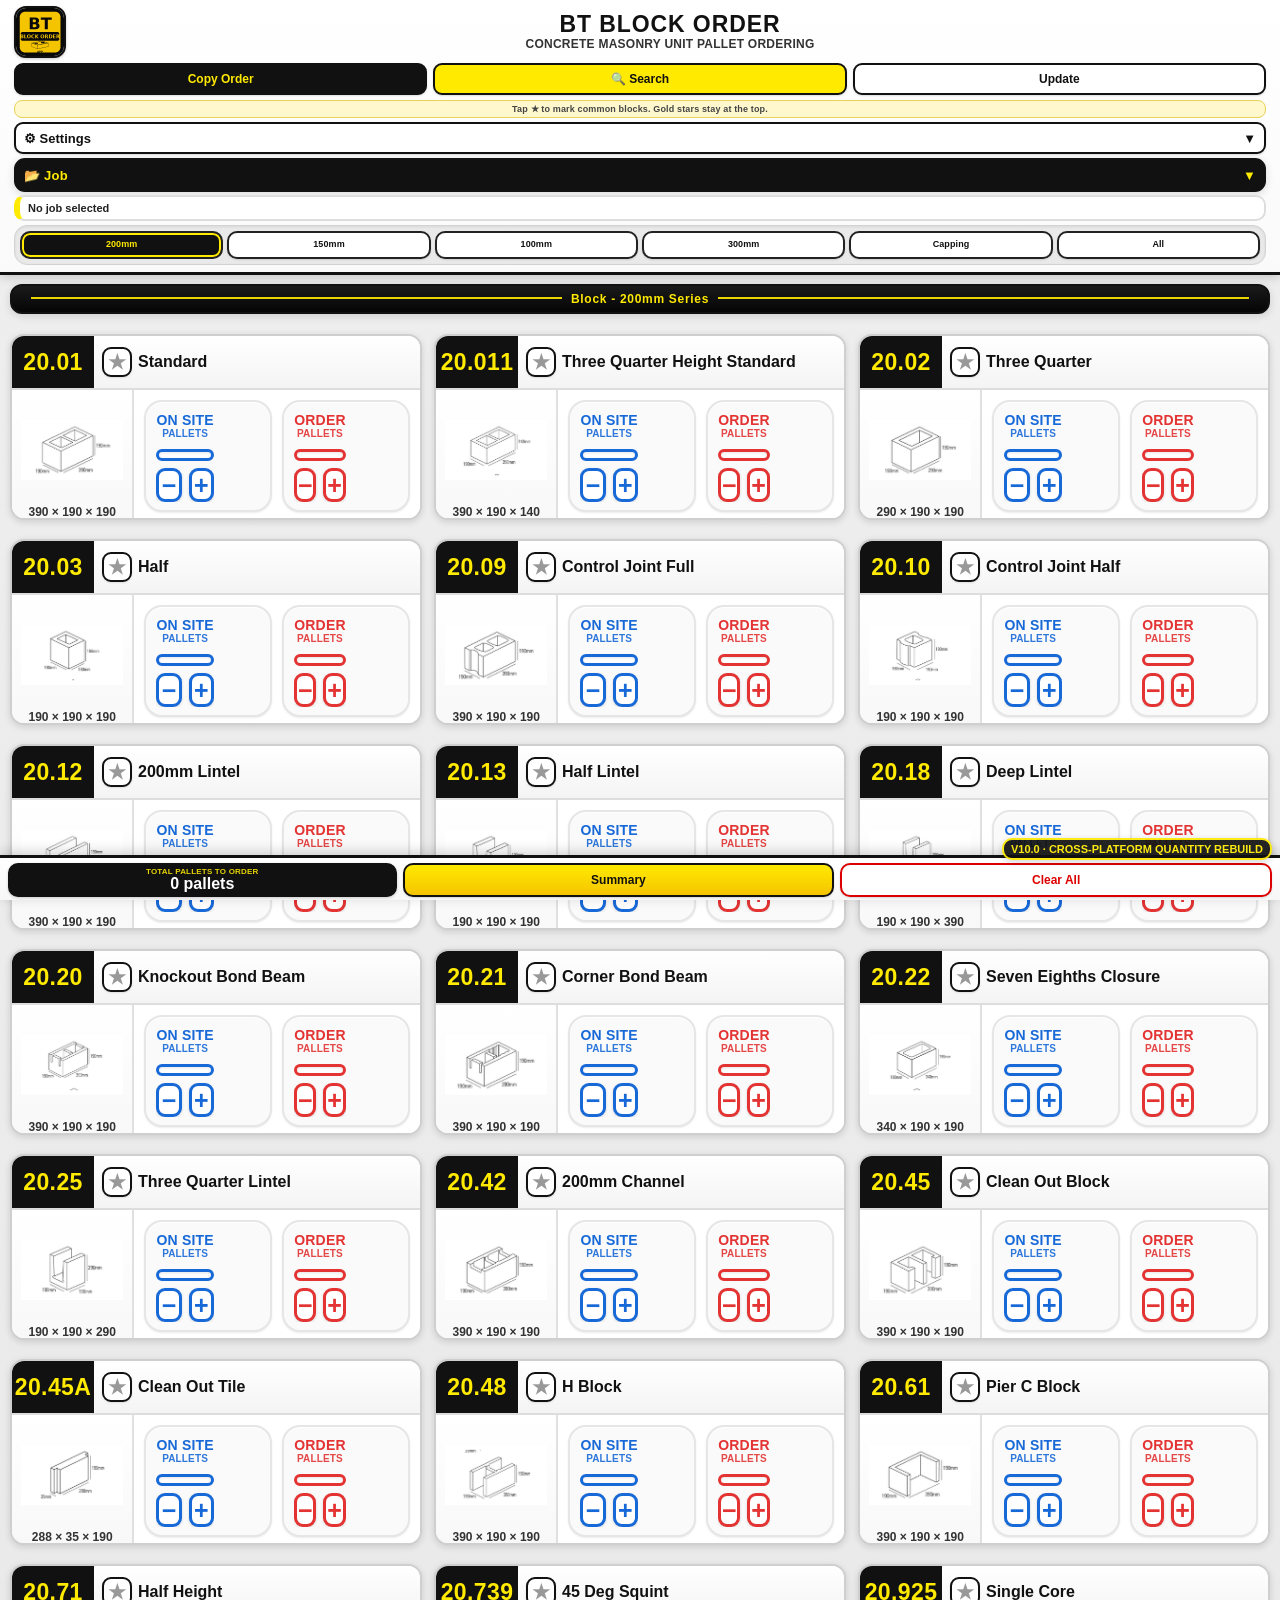
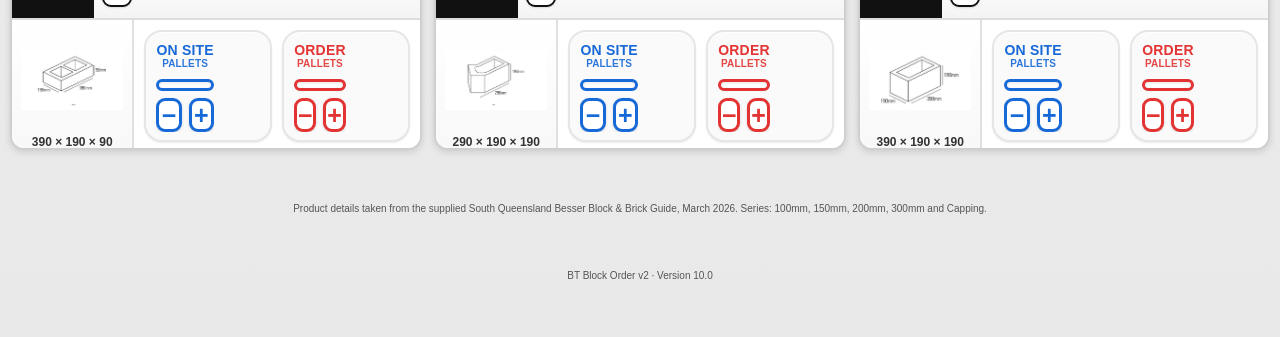
==== commit cec1c047: "v10.0" ====
--- a/index.html
+++ b/index.html
@@ -10,7 +10,7 @@
 <link rel="apple-touch-icon" href="icon-yellow-512.png">
 <meta name="theme-color" content="#f5c400">
 
-<link rel="stylesheet" href="styles.css?v=9.8.4">
+<link rel="stylesheet" href="styles.css?v=10.0">
 </head>
 <body>
 <header>
@@ -52,7 +52,7 @@
       <input id="prefConfirmClear" type="checkbox" onchange="savePreferences()">
     </label>
     <div class="settings-about">
-      <strong>BT Block Order v9.8.4</strong>
+      <strong>BT Block Order v10.0</strong>
       <span>Settings & Preferences</span>
     </div>
   </div>
@@ -131,9 +131,9 @@
 </header>
 <main id="list"></main>
 <div class="small">Product details taken from the supplied South Queensland Besser Block & Brick Guide, March 2026. Series: 100mm, 150mm, 200mm, 300mm and Capping.</div>
-<div class="small">BT Block Order v2 · Version 9.8.4</div>
+<div class="small">BT Block Order v2 · Version 10.0</div>
 <div class="update-banner" id="updateBanner">Update available <button onclick="applyUpdate()">Update now</button></div>
-<div class="dev-badge">V9.8.4 · CROSS-PLATFORM QTY</div>
+<div class="dev-badge">V10.0 · CROSS-PLATFORM QUANTITY REBUILD</div>
 <div class="footer"><div class="total-box" aria-live="polite"><div class="total-label">TOTAL PALLETS TO ORDER</div><div class="total-value" id="orderTotal">0 pallets</div></div><button class="summary-btn" onclick="showMaterialsSummary()">Summary</button><button class="clear" onclick="clearAll()">Clear All</button></div>
 <div class="summary-modal" id="summaryModal" onclick="if(event.target===this) closeMaterialsSummary()">
   <div class="summary-card" role="dialog" aria-modal="true" aria-labelledby="summaryTitle">
@@ -148,10 +148,10 @@
     </div>
   </div>
 </div>
-<script src="blocks.js?v=9.8.4"></script>
-<script src="app.js?v=9.8.4"></script>
-<script src="summary.js?v=9.8.4"></script>
-<script src="jobs.js?v=9.8.4"></script>
-<script src="updates.js?v=9.8.4"></script>
+<script src="blocks.js?v=10.0"></script>
+<script src="app.js?v=10.0"></script>
+<script src="summary.js?v=10.0"></script>
+<script src="jobs.js?v=10.0"></script>
+<script src="updates.js?v=10.0"></script>
 </body>
 </html>
--- a/styles.css
+++ b/styles.css
@@ -1584,93 +1584,31 @@
   .settings-section-title,.settings-about{grid-column:1 / -1;}
 }
 
-/* v9.8.1 iPhone Safari quantity input fix
-   Safari can render nested grid text inputs as coloured bars when appearance/height
-   is inherited from older input styles. These final overrides force normal text
-   rendering while keeping the v9.8 layout unchanged. */
-.card .qty-wrap input,
-.card .qty-wrap input[type="text"]{
-  -webkit-appearance:none !important;
-  appearance:none !important;
-  display:block !important;
-  opacity:1 !important;
-  color:#111 !important;
-  -webkit-text-fill-color:#111 !important;
-  caret-color:#111 !important;
-  font-family:Arial,Helvetica,sans-serif !important;
-  font-weight:900 !important;
-  text-align:center !important;
-  vertical-align:middle !important;
-  background-color:#fff !important;
-  background-image:none !important;
-  box-shadow:inset 0 1px 3px rgba(0,0,0,.10) !important;
-  text-shadow:none !important;
-  transform:none !important;
-  -webkit-transform:none !important;
-  overflow:visible !important;
-}
-.card .qty-wrap input::-webkit-outer-spin-button,
-.card .qty-wrap input::-webkit-inner-spin-button{
-  -webkit-appearance:none !important;
-  margin:0 !important;
-}
-.card .qty-wrap input::placeholder{
-  color:transparent !important;
-  -webkit-text-fill-color:transparent !important;
-}
-@supports (-webkit-touch-callout:none){
-  .card .qty-wrap{
-    grid-template-rows:40px 28px !important;
-    align-content:start !important;
-  }
-  .card .qty-wrap input,
-  .card .qty-wrap input[type="text"]{
-    height:40px !important;
-    min-height:40px !important;
-    max-height:40px !important;
-    line-height:40px !important;
-    padding:0 4px !important;
-    font-size:28px !important;
-  }
-  .card .qty-step{
-    height:28px !important;
-    min-height:28px !important;
-    max-height:28px !important;
-  }
-}
-@media(max-width:420px){
-  @supports (-webkit-touch-callout:none){
-    .card .qty-wrap{grid-template-rows:38px 26px !important;gap:5px !important;}
-    .card .qty-wrap input,
-    .card .qty-wrap input[type="text"]{
-      height:38px !important;
-      min-height:38px !important;
-      max-height:38px !important;
-      line-height:38px !important;
-      font-size:26px !important;
-    }
-    .card .qty-step{height:26px !important;min-height:26px !important;max-height:26px !important;}
-  }
-}
-
-
-/* v9.8.2 iPhone Safari input rebuild
-   The visible quantity box is now a normal button, with the real value stored in a hidden input.
-   This avoids iPhone Safari rendering text inputs as coloured bars. */
-.card .qty-wrap input[type="hidden"]{
-  display:none !important;
+/* v10.0 cross-platform quantity control rebuild
+   Source behaviour: no visible quantity inputs and no hidden quantity inputs in cards.
+   JavaScript owns the value and writes directly to localStorage; the UI is button-based. */
+.card .qty-wrap{
+  display:grid !important;
+  grid-template-columns:minmax(0,1fr) minmax(0,1fr) !important;
+  grid-template-rows:minmax(0,1fr) 26px !important;
+  gap:5px !important;
+  width:100% !important;
+  min-width:0 !important;
+  padding:0 !important;
+  overflow:hidden !important;
+  box-sizing:border-box !important;
 }
 .card .qty-display{
   grid-column:1 / 3 !important;
   grid-row:1 !important;
   width:100% !important;
   height:100% !important;
+  min-width:0 !important;
   min-height:0 !important;
   margin:0 !important;
   padding:0 4px !important;
   box-sizing:border-box !important;
-  border-width:3px !important;
-  border-style:solid !important;
+  border:3px solid #111 !important;
   border-radius:10px !important;
   background:#fff !important;
   color:#111 !important;
@@ -1684,305 +1622,49 @@
   align-items:center !important;
   justify-content:center !important;
   box-shadow:inset 0 1px 3px rgba(0,0,0,.10) !important;
+  appearance:none !important;
   -webkit-appearance:none !important;
-  appearance:none !important;
+  user-select:none !important;
+  -webkit-user-select:none !important;
+  touch-action:manipulation !important;
+  cursor:pointer !important;
   overflow:hidden !important;
 }
-.on .qty-display{border-color:var(--blue) !important;}
-.order .qty-display{border-color:var(--red) !important;}
-.card .qty-display:focus{
-  outline:2px solid #ffea00 !important;
-  outline-offset:1px !important;
-}
-@media(max-width:420px){
-  .card .qty-display{font-size:26px !important;border-radius:9px !important;}
-}
-@media(min-width:820px){
-  .card .qty-display{font-size:34px !important;}
-}
-
-/* v9.8.3 iPhone quantity panel rebuild
-   Replaces label-based quantity panels with normal div panels and button display boxes.
-   This avoids iPhone Safari clipping the input/display area. */
-.card .fields{
-  display:grid !important;
-  grid-template-columns:minmax(0,1fr) minmax(0,1fr) !important;
-  gap:8px !important;
-  padding:7px 8px !important;
-  align-items:stretch !important;
-  overflow:hidden !important;
-}
-.card .qty-panel{
+.card .qty-step{
+  width:100% !important;
   min-width:0 !important;
-  height:100% !important;
+  height:26px !important;
+  min-height:26px !important;
+  max-height:26px !important;
   box-sizing:border-box !important;
-  padding:6px 8px 7px !important;
-  border:2px solid #e6e6e6 !important;
-  border-radius:18px !important;
-  background:#fafafa !important;
-  display:grid !important;
-  grid-template-rows:28px minmax(0,1fr) !important;
-  gap:4px !important;
-  overflow:hidden !important;
-}
-.card .qty-panel.on{background:linear-gradient(180deg,#ffffff,#f6faff) !important;}
-.card .qty-panel.order{background:linear-gradient(180deg,#ffffff,#fff7f7) !important;}
-.card .qty-panel .qty-title{
-  display:flex !important;
-  flex-direction:column !important;
-  align-items:center !important;
-  justify-content:center !important;
-  height:28px !important;
-  min-height:28px !important;
-  max-height:28px !important;
-  font-size:13px !important;
+  border:3px solid #111 !important;
+  border-radius:9px !important;
+  background:#fff !important;
+  font-size:21px !important;
+  font-weight:900 !important;
   line-height:1 !important;
-  font-weight:900 !important;
-  letter-spacing:.2px !important;
-  text-align:center !important;
-  overflow:hidden !important;
-}
-.card .qty-panel .qty-title::after{
-  content:"PALLETS" !important;
-  display:block !important;
-  margin-top:2px !important;
-  font-size:9px !important;
-  line-height:1 !important;
-  font-weight:900 !important;
-  letter-spacing:.15px !important;
-  opacity:.9 !important;
-}
-.card .qty-panel .qty-unit,
-.card .qty-panel input[type="hidden"]{
-  display:none !important;
-}
-.card .qty-panel .qty-wrap{
-  width:100% !important;
-  height:100% !important;
-  min-width:0 !important;
-  min-height:0 !important;
-  display:grid !important;
-  grid-template-columns:minmax(0,1fr) minmax(0,1fr) !important;
-  grid-template-rows:minmax(0,1fr) 28px !important;
-  gap:5px !important;
   padding:0 !important;
-  overflow:hidden !important;
-  align-content:stretch !important;
-}
-.card .qty-panel .qty-display{
-  grid-column:1 / 3 !important;
-  grid-row:1 !important;
-  width:100% !important;
-  height:100% !important;
-  min-height:32px !important;
-  box-sizing:border-box !important;
   margin:0 !important;
-  padding:0 4px !important;
-  border:3px solid currentColor !important;
-  border-radius:10px !important;
-  background:#fff !important;
-  color:#111 !important;
-  -webkit-text-fill-color:#111 !important;
-  font:900 28px/1 Arial,Helvetica,sans-serif !important;
-  text-align:center !important;
   display:flex !important;
   align-items:center !important;
   justify-content:center !important;
   appearance:none !important;
   -webkit-appearance:none !important;
-  box-shadow:inset 0 1px 3px rgba(0,0,0,.10) !important;
-  overflow:hidden !important;
-}
-.card .qty-panel.on .qty-display{border-color:var(--blue) !important;}
-.card .qty-panel.order .qty-display{border-color:var(--red) !important;}
-.card .qty-panel .qty-step{
-  width:100% !important;
-  height:28px !important;
-  min-height:28px !important;
-  max-height:28px !important;
-  box-sizing:border-box !important;
-  margin:0 !important;
-  padding:0 !important;
-  border:3px solid currentColor !important;
-  border-radius:10px !important;
-  background:#fff !important;
-  display:flex !important;
-  align-items:center !important;
-  justify-content:center !important;
-  font:900 22px/1 Arial,Helvetica,sans-serif !important;
-  appearance:none !important;
-  -webkit-appearance:none !important;
-  box-shadow:0 1px 3px rgba(0,0,0,.14) !important;
-  transform:none;
-}
-.card .qty-panel .qty-minus{grid-column:1 !important;grid-row:2 !important;}
-.card .qty-panel .qty-plus{grid-column:2 !important;grid-row:2 !important;}
-.card .qty-panel.on .qty-step{color:var(--blue) !important;border-color:var(--blue) !important;}
-.card .qty-panel.order .qty-step{color:var(--red) !important;border-color:var(--red) !important;}
-@media(max-width:430px){
-  :root{--card-body-h:132px !important;}
-  .card .body{height:132px !important;grid-template-columns:29% minmax(0,71%) !important;}
-  .card .fields{gap:7px !important;padding:6px 7px !important;}
-  .card .qty-panel{padding:6px 7px 7px !important;grid-template-rows:28px minmax(0,1fr) !important;gap:4px !important;border-radius:16px !important;}
-  .card .qty-panel .qty-title{height:28px !important;min-height:28px !important;max-height:28px !important;font-size:12px !important;}
-  .card .qty-panel .qty-title::after{font-size:8px !important;margin-top:2px !important;}
-  .card .qty-panel .qty-wrap{grid-template-rows:minmax(0,1fr) 28px !important;gap:5px !important;}
-  .card .qty-panel .qty-display{min-height:34px !important;font-size:26px !important;border-radius:9px !important;}
-  .card .qty-panel .qty-step{height:28px !important;min-height:28px !important;max-height:28px !important;font-size:21px !important;border-radius:9px !important;}
+  touch-action:manipulation !important;
+}
+.card .qty-step:first-of-type{grid-column:1 !important;grid-row:2 !important;}
+.card .qty-step:last-of-type{grid-column:2 !important;grid-row:2 !important;}
+.on .qty-display,.on .qty-step{border-color:var(--blue) !important;color:var(--blue) !important;}
+.order .qty-display,.order .qty-step{border-color:var(--red) !important;color:var(--red) !important;}
+.on .qty-display,.order .qty-display{color:#111 !important;}
+.card .qty-display:focus,.card .qty-step:focus{outline:2px solid #ffea00 !important;outline-offset:1px !important;}
+@media(max-width:420px){
+  .card .qty-wrap{grid-template-rows:minmax(0,1fr) 26px !important;gap:5px !important;}
+  .card .qty-display{font-size:26px !important;border-radius:9px !important;}
+  .card .qty-step{height:26px !important;min-height:26px !important;max-height:26px !important;font-size:21px !important;}
 }
 @media(min-width:820px){
-  :root{--card-body-h:132px !important;}
-  .card .body{height:132px !important;}
-  .card .fields{gap:10px !important;padding:10px !important;}
-  .card .qty-panel{grid-template-rows:32px minmax(0,1fr) !important;gap:7px !important;padding:8px 10px !important;}
-  .card .qty-panel .qty-title{height:32px !important;min-height:32px !important;max-height:32px !important;font-size:14px !important;}
-  .card .qty-panel .qty-title::after{font-size:10px !important;}
-  .card .qty-panel .qty-wrap{grid-template-rows:minmax(0,1fr) 34px !important;gap:7px !important;}
-  .card .qty-panel .qty-display{font-size:34px !important;}
-  .card .qty-panel .qty-step{height:34px !important;min-height:34px !important;max-height:34px !important;font-size:25px !important;}
-}
-
-/* v9.8.4 cross-platform quantity rebuild
-   The visible quantity is no longer a browser-styled input.
-   It is a normal button/text value between minus and plus buttons so it renders
-   the same on iPhone Safari, Android Chrome, Samsung Internet and desktop. */
-.card .fields{
-  display:grid !important;
-  grid-template-columns:minmax(0,1fr) minmax(0,1fr) !important;
-  gap:8px !important;
-  padding:7px 8px !important;
-  align-items:stretch !important;
-  overflow:hidden !important;
-}
-.card .qty-panel{
-  min-width:0 !important;
-  height:100% !important;
-  box-sizing:border-box !important;
-  padding:7px 8px !important;
-  border:2px solid #e6e6e6 !important;
-  border-radius:18px !important;
-  background:#fafafa !important;
-  display:grid !important;
-  grid-template-rows:auto auto minmax(0,1fr) !important;
-  gap:2px !important;
-  align-items:stretch !important;
-  overflow:hidden !important;
-}
-.card .qty-panel.on{background:linear-gradient(180deg,#ffffff,#f6faff) !important;}
-.card .qty-panel.order{background:linear-gradient(180deg,#ffffff,#fff7f7) !important;}
-.card .qty-title{
-  height:auto !important;
-  min-height:0 !important;
-  max-height:none !important;
-  display:block !important;
-  text-align:center !important;
-  font:900 13px/1 Arial,Helvetica,sans-serif !important;
-  letter-spacing:.25px !important;
-  margin:0 !important;
-  padding:0 !important;
-}
-.card .qty-title::after{content:none !important;display:none !important;}
-.card .qty-subtitle{
-  display:block !important;
-  text-align:center !important;
-  font:900 9px/1 Arial,Helvetica,sans-serif !important;
-  letter-spacing:.2px !important;
-  margin:1px 0 4px !important;
-  padding:0 !important;
-  opacity:.9 !important;
-}
-.card .qty-panel.on .qty-title,
-.card .qty-panel.on .qty-subtitle{color:var(--blue) !important;}
-.card .qty-panel.order .qty-title,
-.card .qty-panel.order .qty-subtitle{color:var(--red) !important;}
-.card .qty-panel input[type="hidden"]{display:none !important;}
-.card .qty-control{
-  width:100% !important;
-  height:42px !important;
-  min-height:42px !important;
-  max-height:42px !important;
-  align-self:center !important;
-  box-sizing:border-box !important;
-  display:grid !important;
-  grid-template-columns:34px minmax(0,1fr) 34px !important;
-  gap:0 !important;
-  border:3px solid currentColor !important;
-  border-radius:12px !important;
-  background:#fff !important;
-  overflow:hidden !important;
-  box-shadow:inset 0 1px 3px rgba(0,0,0,.10) !important;
-}
-.card .qty-panel.on .qty-control{color:var(--blue) !important;}
-.card .qty-panel.order .qty-control{color:var(--red) !important;}
-.card .qty-control .qty-step,
-.card .qty-control .qty-value{
-  position:static !important;
-  width:100% !important;
-  height:100% !important;
-  min-width:0 !important;
-  min-height:0 !important;
-  max-height:none !important;
-  box-sizing:border-box !important;
-  margin:0 !important;
-  padding:0 !important;
-  border:0 !important;
-  border-radius:0 !important;
-  background:#fff !important;
-  color:#111 !important;
-  -webkit-text-fill-color:#111 !important;
-  font-family:Arial,Helvetica,sans-serif !important;
-  font-weight:900 !important;
-  line-height:1 !important;
-  text-align:center !important;
-  display:flex !important;
-  align-items:center !important;
-  justify-content:center !important;
-  appearance:none !important;
-  -webkit-appearance:none !important;
-  box-shadow:none !important;
-  overflow:hidden !important;
-  transform:none !important;
-  touch-action:manipulation !important;
-}
-.card .qty-control .qty-step{
-  font-size:24px !important;
-  color:currentColor !important;
-  -webkit-text-fill-color:currentColor !important;
-}
-.card .qty-control .qty-value{
-  font-size:28px !important;
-  border-left:1px solid #ddd !important;
-  border-right:1px solid #ddd !important;
-  color:#111 !important;
-}
-.card .qty-control .qty-step:active,
-.card .qty-control .qty-value:active{background:#f3f3f3 !important;}
-.card .qty-display,
-.card .qty-wrap,
-.card .qty-unit{display:none !important;}
-@media(max-width:430px){
-  :root{--card-body-h:112px !important;}
-  .card .body{height:112px !important;grid-template-columns:29% minmax(0,71%) !important;}
-  .card .fields{gap:7px !important;padding:6px 7px !important;}
-  .card .qty-panel{padding:7px 7px !important;border-radius:16px !important;gap:1px !important;}
-  .card .qty-title{font-size:12px !important;}
-  .card .qty-subtitle{font-size:8px !important;margin-bottom:4px !important;}
-  .card .qty-control{height:39px !important;min-height:39px !important;max-height:39px !important;grid-template-columns:31px minmax(0,1fr) 31px !important;border-radius:10px !important;}
-  .card .qty-control .qty-step{font-size:22px !important;}
-  .card .qty-control .qty-value{font-size:26px !important;}
-}
-@media(min-width:820px){
-  :root{--card-body-h:126px !important;}
-  .card .body{height:126px !important;}
-  .card .fields{gap:10px !important;padding:10px !important;}
-  .card .qty-panel{padding:9px 10px !important;gap:2px !important;}
-  .card .qty-title{font-size:14px !important;}
-  .card .qty-subtitle{font-size:10px !important;margin-bottom:6px !important;}
-  .card .qty-control{height:50px !important;min-height:50px !important;max-height:50px !important;grid-template-columns:44px minmax(0,1fr) 44px !important;}
-  .card .qty-control .qty-step{font-size:26px !important;}
-  .card .qty-control .qty-value{font-size:34px !important;}
-}
-/* v9.8.4 safety: override old grid placement rules for step buttons */
-.card .qty-control .qty-minus{grid-column:1 !important;grid-row:1 !important;}
-.card .qty-control .qty-value{grid-column:2 !important;grid-row:1 !important;}
-.card .qty-control .qty-plus{grid-column:3 !important;grid-row:1 !important;}
+  .card .qty-wrap{grid-template-rows:minmax(0,1fr) 34px !important;gap:7px !important;}
+  .card .qty-display{font-size:34px !important;}
+  .card .qty-step{height:34px !important;min-height:34px !important;max-height:34px !important;font-size:25px !important;}
+}
